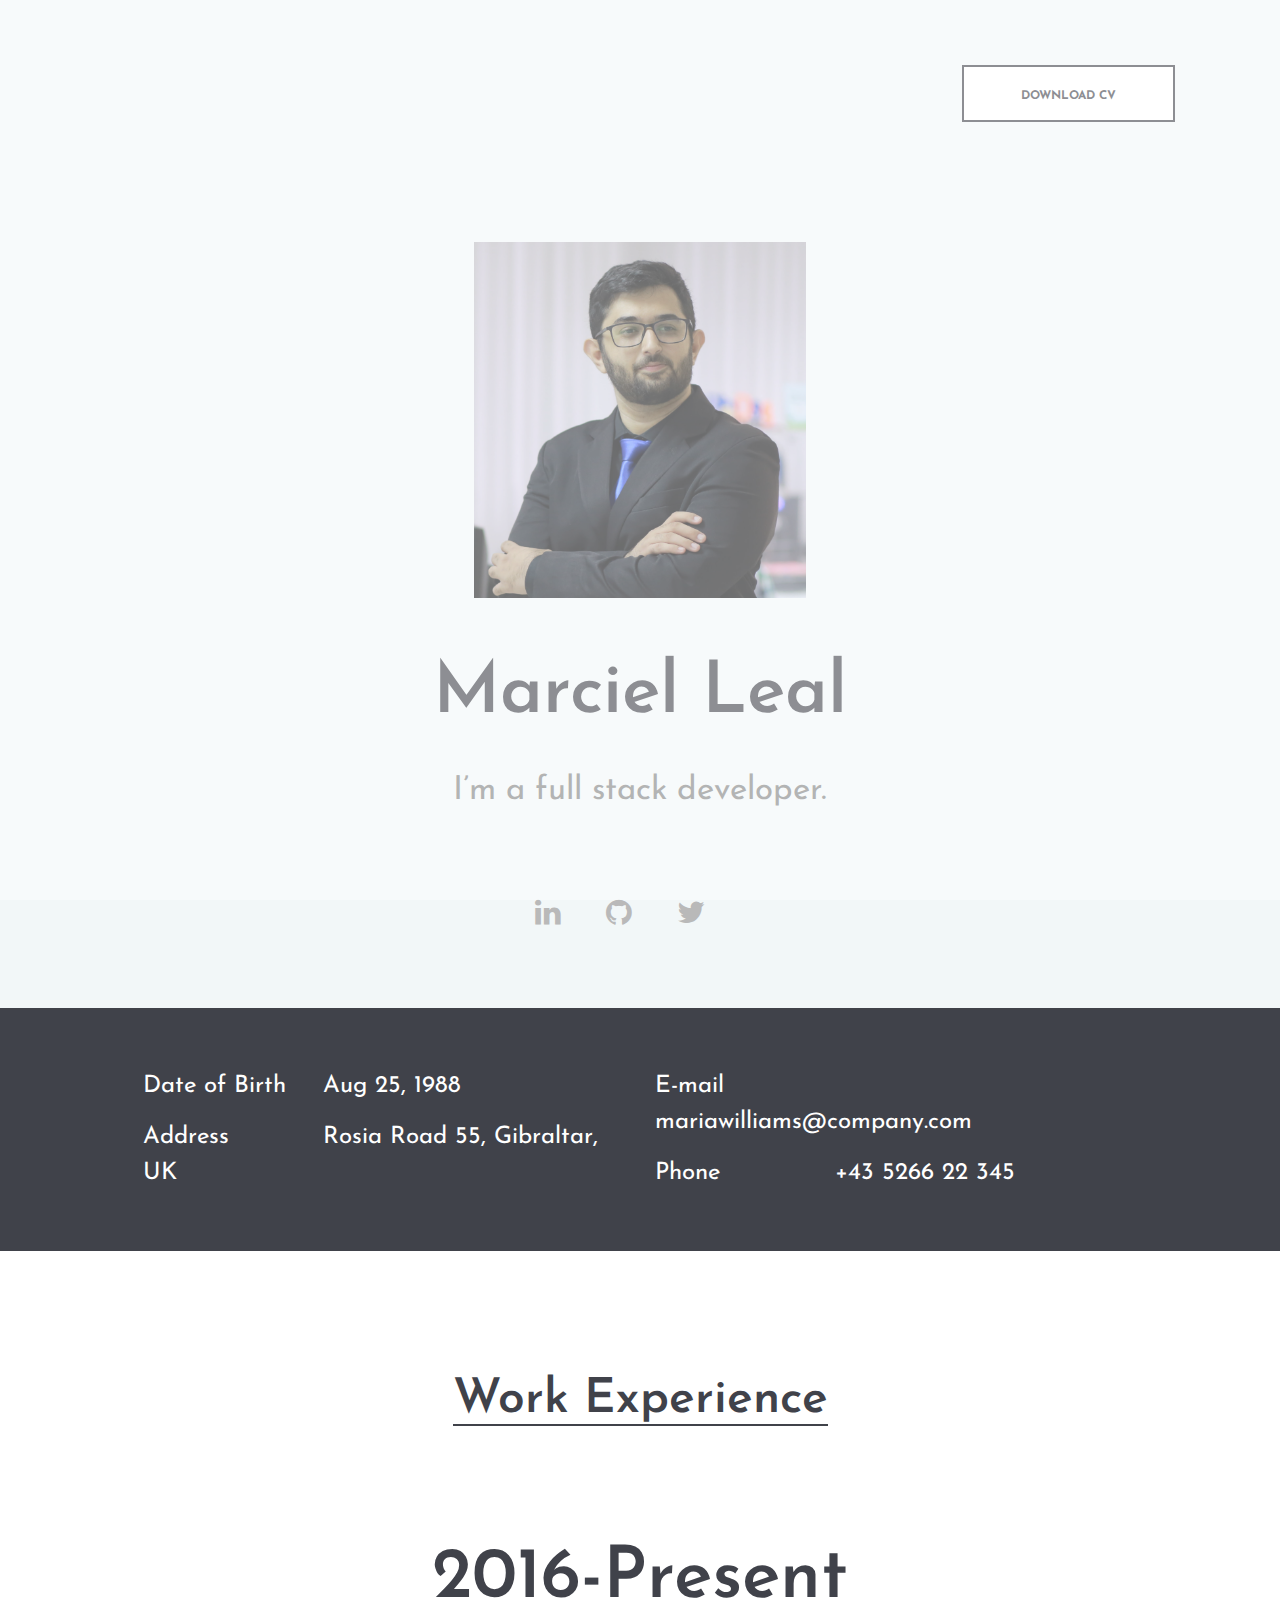
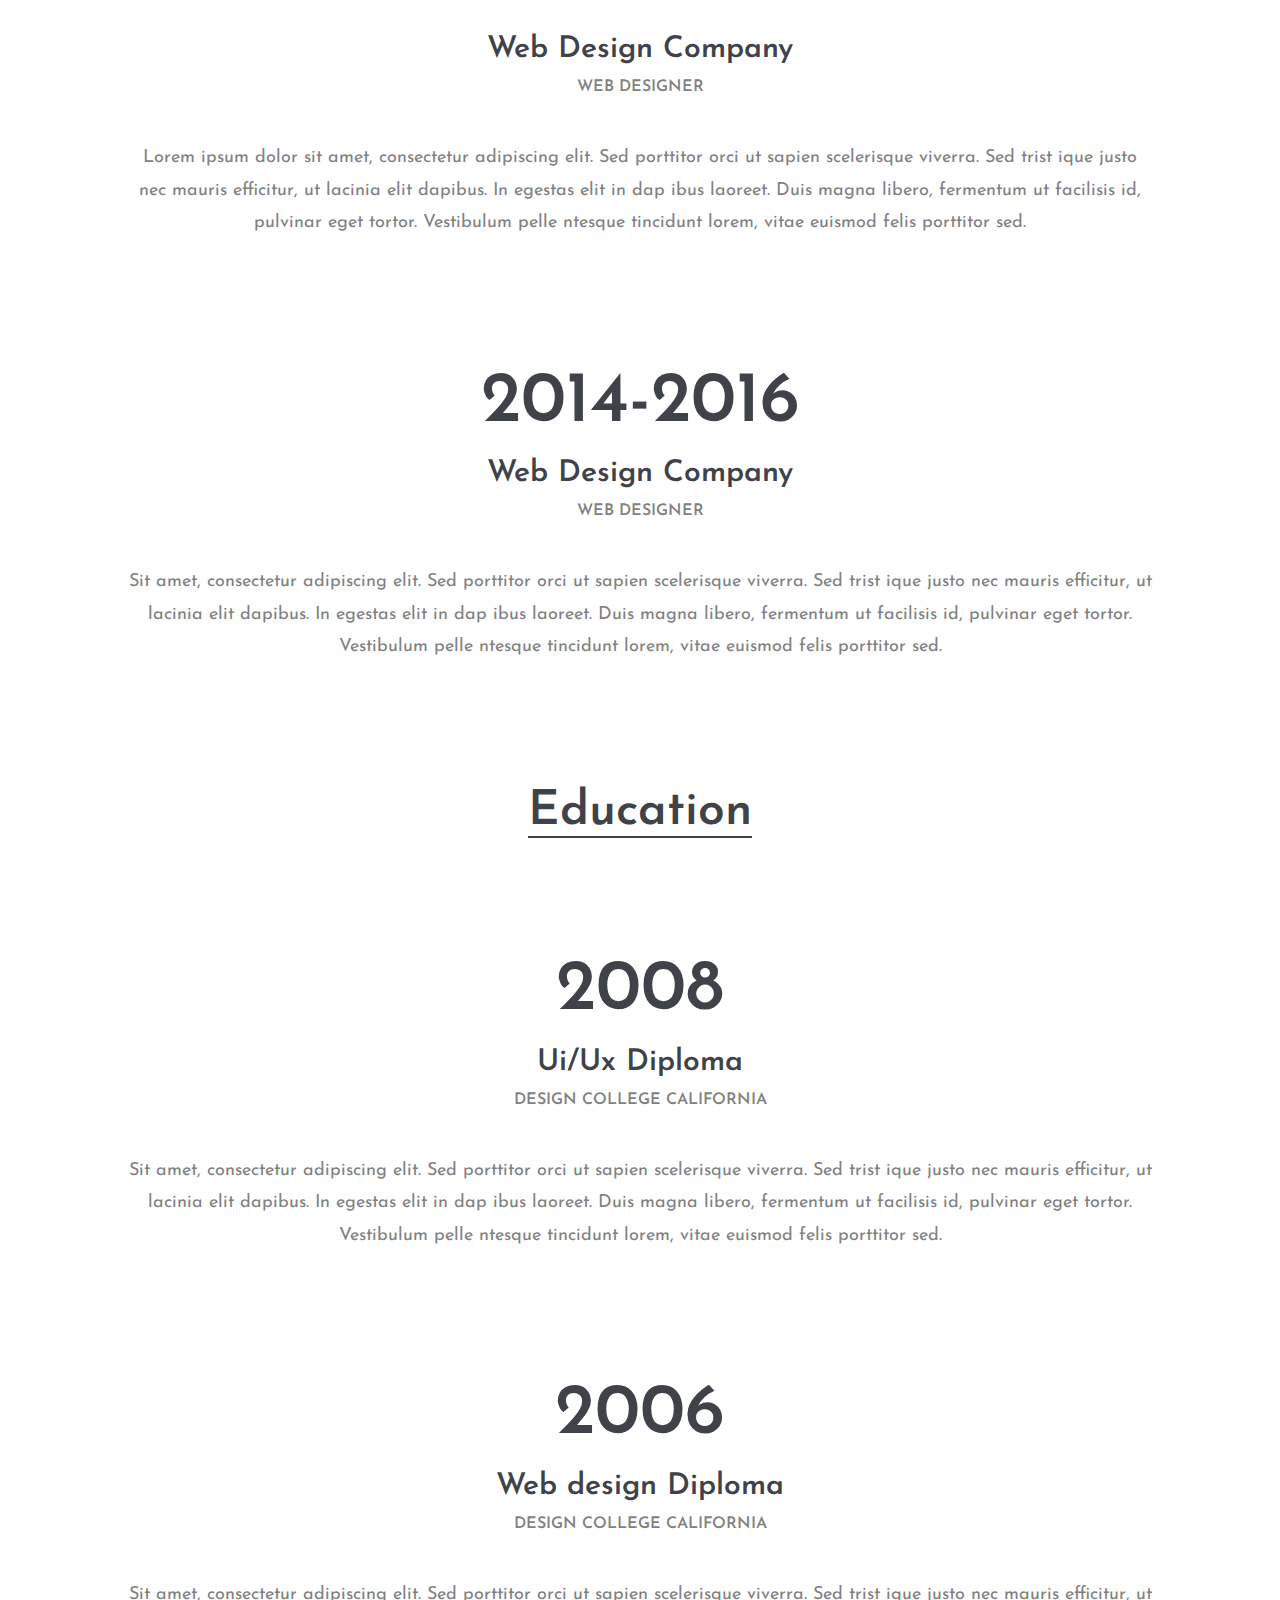
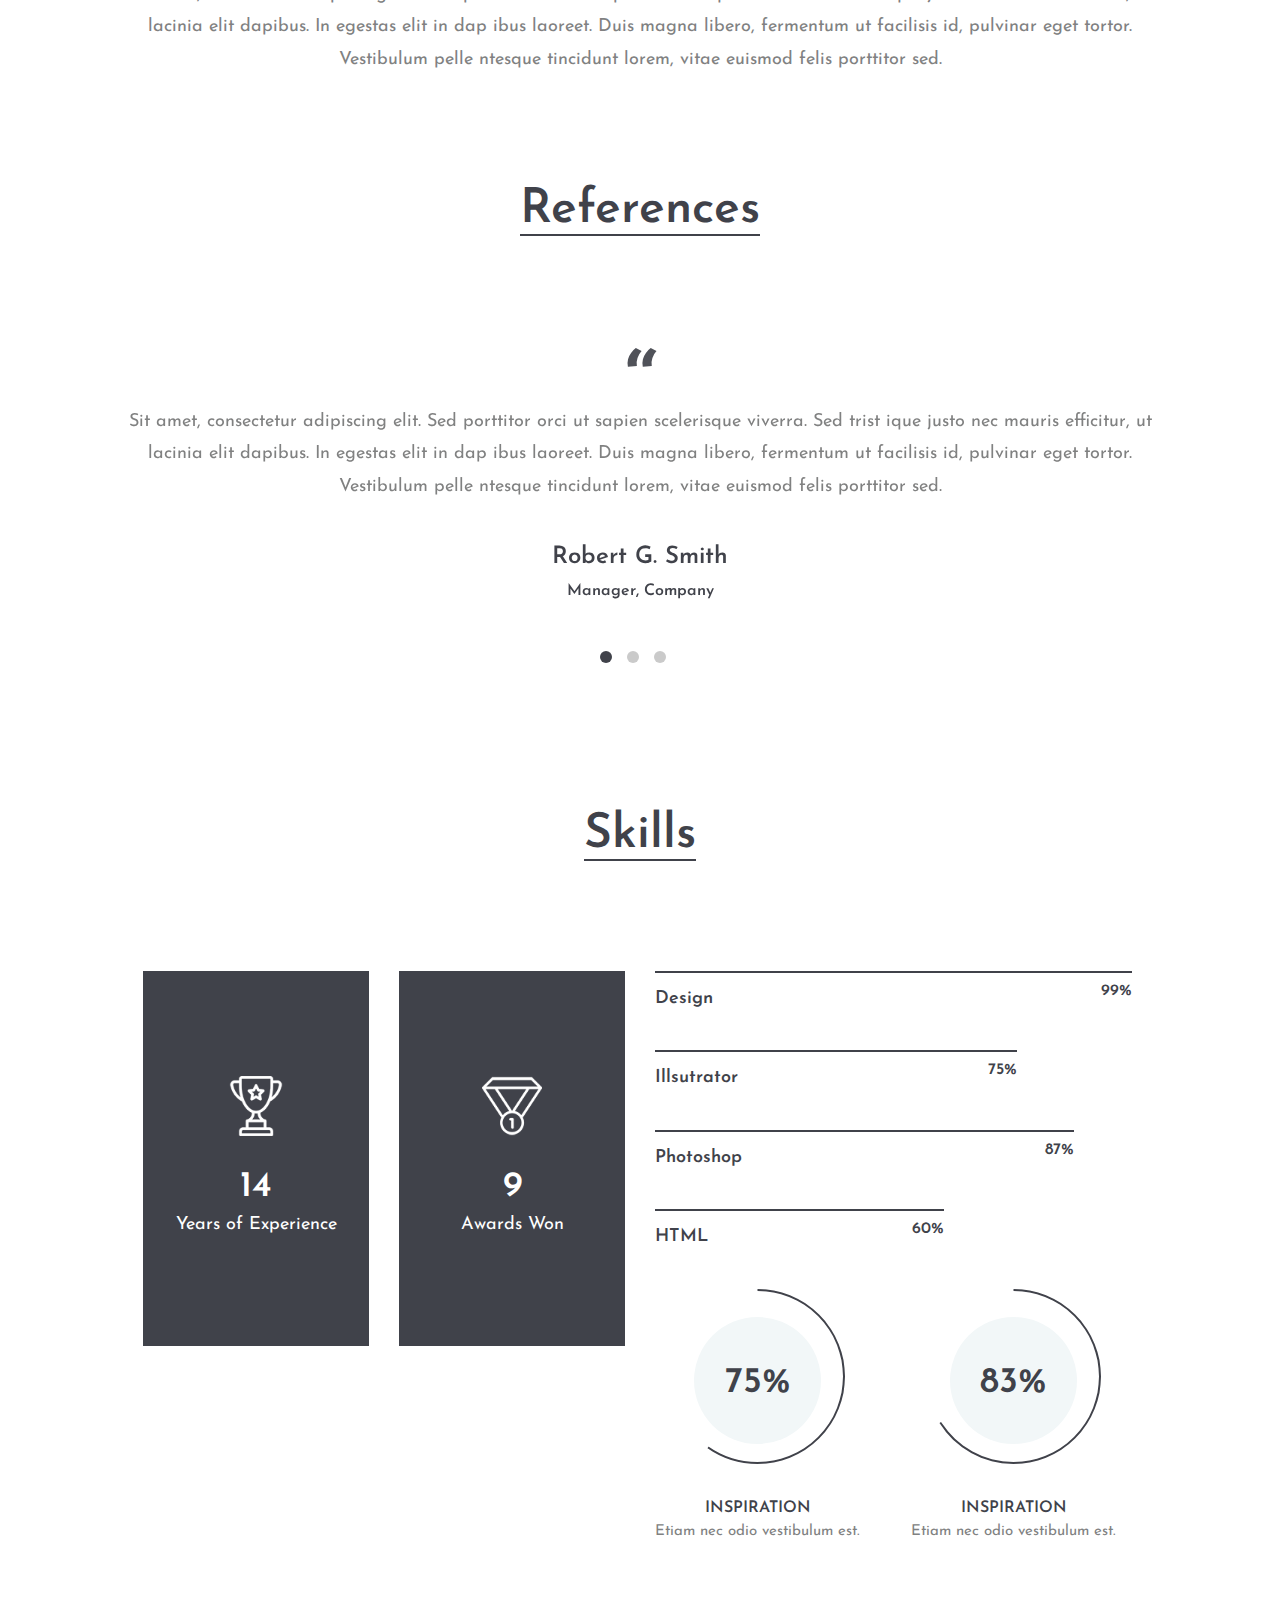
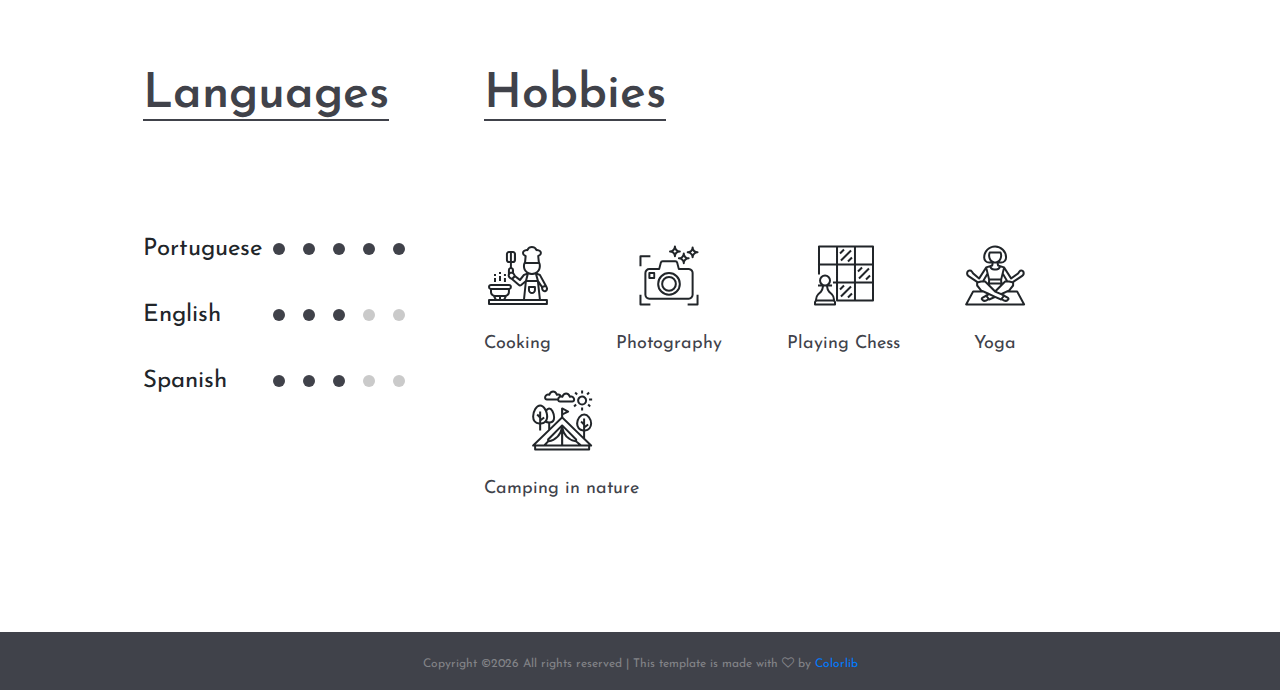
==== index.html @ 8a08e3ee "Rename home5.html to index.html" ====
<!DOCTYPE html>
<html lang="en">
<head>
	<title>CV Resume</title>
	<meta charset="UTF-8">
	<meta name="description" content="Marciel Manoel Leal- CV Resume">
	<meta name="keywords" content="resume, developer, scientist">
	<meta name="viewport" content="width=device-width, initial-scale=1.0">
	<!-- Favicon -->   
	<link href="img/favicon.ico" rel="shortcut icon"/>

	<!-- Google Fonts -->
	<link href="https://fonts.googleapis.com/css?family=Josefin+Sans:400,400i,600,600i,700" rel="stylesheet">

	<!-- Stylesheets -->
	<link rel="stylesheet" href="css/bootstrap.min.css"/>
	<link rel="stylesheet" href="css/font-awesome.min.css"/>
	<link rel="stylesheet" href="css/flaticon.css"/>
	<link rel="stylesheet" href="css/owl.carousel.css"/>
	<link rel="stylesheet" href="css/magnific-popup.css"/>
	<link rel="stylesheet" href="css/style.css"/>


	<!--[if lt IE 9]>
	  <script src="https://oss.maxcdn.com/html5shiv/3.7.2/html5shiv.min.js"></script>
	  <script src="https://oss.maxcdn.com/respond/1.4.2/respond.min.js"></script>
	<![endif]-->

</head>
<body>
	<!-- Page Preloder -->
	<div id="preloder">
		<div class="loader"></div>
	</div>
	
	<div class="home-five-style">
		<!-- Header section start -->
		<header class="header-section">
			<div class="container-fluid">
				<div class="row">
					<div class="col-md-5">
						<div class="site-logo">
							<!-- <h2><a href="#">Civic</a></h2>
							<p>Enhance your online presence</p> -->
						</div>
					</div>
					<div class="col-md-7 text-md-right header-buttons">
						<a href="#" class="site-btn">Download CV</a>
						<!-- <a href="#" class="site-btn">Discover me</a> -->
					</div>
				</div>
			</div>
		</header>
		<!-- Header section end -->

		<!-- Hero section start -->
		<section class="hero-section">
			<div class="container-fluid text-center">
				<img src="img/photo.jpg" alt="" height="356" width="332">
				<div class="hero-text">
					<h2>Marciel Leal</h2>
					<p>I’m a full stack developer.</p>
				</div>
				<div class="social-links">
					<a href=""><i class="fa fa-linkedin"></i></a>
					<a href=""><i class="fa fa-github"></i></a>				
					<a href=""><i class="fa fa-twitter"></i></a>
				</div>
			</div>
		</section>
		<!-- Hero section end -->

		<!-- Info section start -->
		<div class="info-section">
			<div class="container-fluid">
				<div class="row">
					<div class="col-xl-8 offset-xl-2 container-warp">
						<div class="row">
							<div class="col-md-6">
								<div class="hero-info mb-4 mb-md-0">
									<ul>
										<li><span>Date of Birth</span>Aug 25, 1988</li>
										<li><span>Address</span>Rosia Road 55, Gibraltar, UK</li>
									</ul>
								</div>
							</div>
							<div class="col-md-6">
								<div class="hero-info">
									<ul>
										<li><span>E-mail</span>mariawilliams@company.com</li>
										<li><span>Phone </span>+43 5266 22 345</li>
									</ul>
								</div>
							</div>
						</div>
					</div>
				</div>
			</div>
		</div>
		<!-- Info section end -->

		<!-- Resume section start -->
		<section class="resume-section spad">
			<div class="container-fluid">
				<div class="row">
					<div class="col-lg-10 col-xl-6 offset-lg-1 offset-xl-3 container-warp text-center p-xl-0">
						<div class="section-title">
							<h2>Work Experience</h2>
						</div>
						<ul class="resume-list">
							<li>
								<h2>2016-Present</h2>
								<h3>Web Design Company</h3>
								<h4>Web Designer</h4>
								<p>Lorem ipsum dolor sit amet, consectetur adipiscing elit. Sed porttitor orci ut sapien scelerisque viverra. Sed trist ique justo nec mauris efficitur, ut lacinia elit dapibus. In egestas elit in dap ibus laoreet. Duis magna libero, fermentum ut facilisis id, pulvinar eget tortor. Vestibulum pelle ntesque tincidunt lorem, vitae euismod felis porttitor sed. </p>
							</li>
							<li>
								<h2>2014-2016</h2>
								<h3>Web Design Company</h3>
								<h4>Web Designer</h4>
								<p>Sit amet, consectetur adipiscing elit. Sed porttitor orci ut sapien scelerisque viverra. Sed trist ique justo nec mauris efficitur, ut lacinia elit dapibus. In egestas elit in dap ibus laoreet. Duis magna libero, fermentum ut facilisis id, pulvinar eget tortor. Vestibulum pelle ntesque tincidunt lorem, vitae euismod felis porttitor sed. </p>
							</li>
						</ul>
						<div class="spad">
							<div class="section-title">
								<h2>Education</h2>
							</div>
							<ul class="resume-list">
								<li>
									<h2>2008</h2>
									<h3>Ui/Ux Diploma</h3>
									<h4>Design College California</h4>
									<p>Sit amet, consectetur adipiscing elit. Sed porttitor orci ut sapien scelerisque viverra. Sed trist ique justo nec mauris efficitur, ut lacinia elit dapibus. In egestas elit in dap ibus laoreet. Duis magna libero, fermentum ut facilisis id, pulvinar eget tortor. Vestibulum pelle ntesque tincidunt lorem, vitae euismod felis porttitor sed. </p>
								</li>
								<li>
									<h2>2006</h2>
									<h3>Web design Diploma</h3>
									<h4>Design College California</h4>
									<p>Sit amet, consectetur adipiscing elit. Sed porttitor orci ut sapien scelerisque viverra. Sed trist ique justo nec mauris efficitur, ut lacinia elit dapibus. In egestas elit in dap ibus laoreet. Duis magna libero, fermentum ut facilisis id, pulvinar eget tortor. Vestibulum pelle ntesque tincidunt lorem, vitae euismod felis porttitor sed. </p>
								</li>
							</ul>
						</div>
						<div class="section-title">
							<h2>References</h2>
						</div>
						<!-- review slider -->
						<div class="review-slider owl-carousel">
							<div class="single-review">
								<div class="qut">“</div>
								<p>Sit amet, consectetur adipiscing elit. Sed porttitor orci ut sapien scelerisque viverra. Sed trist ique justo nec mauris efficitur, ut lacinia elit dapibus. In egestas elit in dap ibus laoreet. Duis magna libero, fermentum ut facilisis id, pulvinar eget tortor. Vestibulum pelle ntesque tincidunt lorem, vitae euismod felis porttitor sed. </p>
								<h3>Robert G. Smith</h3>
								<h4>Manager, Company</h4>
							</div>
							<div class="single-review">
								<div class="qut">“</div>
								<p>Sit amet, consectetur adipiscing elit. Sed porttitor orci ut sapien scelerisque viverra. Sed trist ique justo nec mauris efficitur, ut lacinia elit dapibus. In egestas elit in dap ibus laoreet. Duis magna libero, fermentum ut facilisis id, pulvinar eget tortor. Vestibulum pelle ntesque tincidunt lorem, vitae euismod felis porttitor sed. </p>
								<h3>Robert G. Smith</h3>
								<h4>Manager, Company</h4>
							</div>
							<div class="single-review">
								<div class="qut">“</div>
								<p>Sit amet, consectetur adipiscing elit. Sed porttitor orci ut sapien scelerisque viverra. Sed trist ique justo nec mauris efficitur, ut lacinia elit dapibus. In egestas elit in dap ibus laoreet. Duis magna libero, fermentum ut facilisis id, pulvinar eget tortor. Vestibulum pelle ntesque tincidunt lorem, vitae euismod felis porttitor sed. </p>
								<h3>Robert G. Smith</h3>
								<h4>Manager, Company</h4>
							</div>
						</div>
					</div>
					<div class="col-lg-10 col-xl-8 offset-lg-1 offset-xl-2 container-warp">
						<!-- skill section start -->
						<section class="skill-section spad">
							<div class="section-title text-center">
								<h2>Skills</h2>
							</div>
							<div class="row">
								<div class="col-lg-6">
									<div class="row">
										<div class="col-md-6">
											<div class="fact-box">
												<div class="fact-content">
													<img src="img/icon/1-w.png" alt="">
													<h2>14</h2>
													<p>Years of Experience</p>
												</div>
											</div>
										</div>
										<div class="col-md-6">
											<div class="fact-box">
												<div class="fact-content">
													<img src="img/icon/2-w.png" alt="">
													<h2>9</h2>
													<p>Awards Won</p>
												</div>
											</div>
										</div>
									</div>
								</div>
								<div class="col-lg-6">
									<div class="skills pt-5 pt-lg-0">
										<div class="single-progress-item">
											<div class="progress-bar-style" data-progress="99"></div>
											<p>Design</p>
										</div>
										<div class="single-progress-item">
											<div class="progress-bar-style" data-progress="75"></div>
											<p>Illsutrator</p>
										</div>
										<div class="single-progress-item">
											<div class="progress-bar-style" data-progress="87"></div>
											<p>Photoshop</p>
										</div>
										<div class="single-progress-item">
											<div class="progress-bar-style" data-progress="60"></div>
											<p>HTML</p>
										</div>
									</div>
									<div class="row">
										<div class="col-md-6">
											<div class="circle-progress">
												<div id="progress1" class="prog-circle"></div>
												<div class="progress-info">
													<h2>75%</h2>
												</div>
												<div class="prog-title">
													<h3>Inspiration</h3>
													<p>Etiam nec odio vestibulum est.</p>
												</div>			
											</div>
										</div>
										<div class="col-md-6">
											<div class="circle-progress">
												<div id="progress2" class="prog-circle"></div>
												<div class="progress-info">
													<h2>83%</h2>
												</div>
												<div class="prog-title">
													<h3>Inspiration</h3>
													<p>Etiam nec odio vestibulum est.</p>
												</div>			
											</div>
										</div>
									</div>
								</div>
							</div>
						</section>
						<!-- skill section end -->
						<div class="footer-top-section">
							<div class="row">
								<div class="col-xl-4">
									<div class="section-title">
										<h2>Languages</h2>
									</div>
									<ul class="language-progress">
										<li>Portuguese <div class="lan-prog" data-lanprogesss="5"></div></li>
										<li>English <div class="lan-prog" data-lanprogesss="3"></div></li>
										<li>Spanish <div class="lan-prog" data-lanprogesss="3"></div></li>
									</ul>
								</div>
								<div class="col-xl-8 pt-5 pt-lg-0">
									<div class="section-title">
										<h2>Hobbies</h2>
									</div>
									<div class="icon-box-area">
										<div class="icon-box">
											<i class="flaticon-032-cooking"></i>
											<p>Cooking</p>
										</div>
										<div class="icon-box">
											<i class="flaticon-015-photo-camera"></i>
											<p>Photography</p>
										</div>
										<div class="icon-box">
											<i class="flaticon-013-chess-1"></i>
											<p>Playing Chess</p>
										</div>
										<div class="icon-box">
											<i class="flaticon-001-yoga"></i>
											<p>Yoga</p>
										</div>
										<div class="icon-box">
											<i class="flaticon-035-tent"></i>
											<p>Camping in nature</p>
										</div>
									</div>
								</div>
							</div>
						</div>
					</div>
				</div>
			</div>
		</section>
	</div>

	<!-- Footer section start -->
	<footer class="footer-section">
		<div class="container text-center">
			<div class="copyright"><!-- Link back to Colorlib can't be removed. Template is licensed under CC BY 3.0. -->
Copyright &copy;<script>document.write(new Date().getFullYear());</script> All rights reserved | This template is made with <i class="fa fa-heart-o" aria-hidden="true"></i> by <a href="https://colorlib.com" target="_blank">Colorlib</a>
<!-- Link back to Colorlib can't be removed. Template is licensed under CC BY 3.0. -->
</div>
		</div>
	</footer>
	<!-- Footer section end -->

		

	<!--====== Javascripts & Jquery ======-->
	<script src="js/jquery-2.1.4.min.js"></script>
	<script src="js/bootstrap.min.js"></script>
	<script src="js/owl.carousel.min.js"></script>
	<script src="js/magnific-popup.min.js"></script>
	<script src="js/circle-progress.min.js"></script>
	<script src="js/main.js"></script>
</body>
</html>
---- css/flaticon.css ----
/*
  	Flaticon icon font: Flaticon
  	Creation date: 11/12/2017 08:10
  	*/

@font-face {
  font-family: "Flaticon";
  src: url("../icon-fonts/Flaticon.eot");
  src: url("../icon-fonts/Flaticon.eot?#iefix") format("embedded-opentype"),
       url("../icon-fonts/Flaticon.woff") format("woff"),
       url(".../icon-fonts/Flaticon.ttf") format("truetype"),
       url("../icon-fonts/Flaticon.svg#Flaticon") format("svg");
  font-weight: normal;
  font-style: normal;
}

@media screen and (-webkit-min-device-pixel-ratio:0) {
  @font-face {
    font-family: "Flaticon";
    src: url("../icon-fonts/Flaticon.svg#Flaticon") format("svg");
  }
}

[class^="flaticon-"]:before, [class*=" flaticon-"]:before,
[class^="flaticon-"]:after, [class*=" flaticon-"]:after {   
  font-family: Flaticon;
  font-style: normal;
}

.flaticon-001-yoga:before { content: "\f100"; }
.flaticon-002-writing:before { content: "\f101"; }
.flaticon-003-weightlifting:before { content: "\f102"; }
.flaticon-004-cinema:before { content: "\f103"; }
.flaticon-005-game-console:before { content: "\f104"; }
.flaticon-006-swimming:before { content: "\f105"; }
.flaticon-007-sports:before { content: "\f106"; }
.flaticon-008-karaoke:before { content: "\f107"; }
.flaticon-009-sewing-2:before { content: "\f108"; }
.flaticon-010-snorkel:before { content: "\f109"; }
.flaticon-011-reading:before { content: "\f10a"; }
.flaticon-012-quilt:before { content: "\f10b"; }
.flaticon-013-chess-1:before { content: "\f10c"; }
.flaticon-014-poker:before { content: "\f10d"; }
.flaticon-015-photo-camera:before { content: "\f10e"; }
.flaticon-016-canvas:before { content: "\f10f"; }
.flaticon-017-model:before { content: "\f110"; }
.flaticon-018-music-player:before { content: "\f111"; }
.flaticon-019-knitting:before { content: "\f112"; }
.flaticon-020-kite:before { content: "\f113"; }
.flaticon-021-necklace:before { content: "\f114"; }
.flaticon-022-hiking:before { content: "\f115"; }
.flaticon-023-toast:before { content: "\f116"; }
.flaticon-024-gardening:before { content: "\f117"; }
.flaticon-025-fishing:before { content: "\f118"; }
.flaticon-026-sewing-1:before { content: "\f119"; }
.flaticon-027-drum-set:before { content: "\f11a"; }
.flaticon-028-sewing:before { content: "\f11b"; }
.flaticon-029-dancing:before { content: "\f11c"; }
.flaticon-030-crossword:before { content: "\f11d"; }
.flaticon-031-crochet:before { content: "\f11e"; }
.flaticon-032-cooking:before { content: "\f11f"; }
.flaticon-033-coin:before { content: "\f120"; }
.flaticon-034-pottery:before { content: "\f121"; }
.flaticon-035-tent:before { content: "\f122"; }
.flaticon-036-chess:before { content: "\f123"; }
---- css/style.css ----
/* =================================
------------------------------------
  Civic - CV Resume
  Version: 1.0
 ------------------------------------ 
 ====================================*/

/*----------------------------------------*/
/* Template default CSS
/*----------------------------------------*/
html,
body {
	height: 100%;
	font-family: 'Josefin Sans', sans-serif;
}

h1,
h2,
h3,
h4,
h5,
h6 {
	color: #40424a;
	margin: 0;
	font-weight: 600;
	font-family: 'Josefin Sans', sans-serif;
}

h2 {
	font-size: 48px;
}

h3 {
	font-size: 30px;
}

p {
	font-size: 18px;
	color: #808181;
	line-height: 1.8;
}

img {
	max-width: 100%;
}

input:focus,
select:focus,
button:focus,
textarea:focus {
	outline: none;
}

a:hover,
a:focus {
	text-decoration: none;
	outline: none;
}

ul,
ol {
	padding: 0;
	margin: 0;
}

/*---------------------
	Helper CSS
-----------------------*/
.spad {
	padding-top: 125px;
	padding-bottom: 110px;
}

.section-title h2 {
	display: inline-block;
	position: relative;
	margin-bottom: 110px;
	padding-bottom: 2px;
	line-height: normal;
}

.section-title h2:after {
	position: absolute;
	content: '';
	width: 100%;
	height: 2px;
	left: 0;
	bottom: 0;
	background: #40424a;
}

.set-bg {
	background-repeat: no-repeat;
	background-size: cover;
}

/*------------------------
  Common Elements
--------------------------*/

/* Preloder */
#preloder {
	position: fixed;
	width: 100%;
	height: 100%;
	top: 0;
	left: 0;
	z-index: 999999;
	background: #fff;
}

.loader {
	width: 30px;
	height: 30px;
	border: 3px solid #000;
	position: absolute;
	top: 50%;
	left: 50%;
	margin-top: -13px;
	margin-left: -13px;
	border-radius: 60px;
	border-left-color: transparent;
	animation: loader 0.8s linear infinite;
	-webkit-animation: loader 0.8s linear infinite;
}

@keyframes loader {
	0% {
		-webkit-transform: rotate(0deg);
		        transform: rotate(0deg);
	}
	50% {
		-webkit-transform: rotate(180deg);
		        transform: rotate(180deg);
	}
	100% {
		-webkit-transform: rotate(360deg);
		        transform: rotate(360deg);
	}
}

@-webkit-keyframes loader {
	0% {
		-webkit-transform: rotate(0deg);
	}
	50% {
		-webkit-transform: rotate(180deg);
	}
	100% {
		-webkit-transform: rotate(360deg);
	}
}

/* Site Buttons */
.site-btn {
	display: inline-block;
	text-transform: uppercase;
	font-size: 12px;
	min-width: 213px;
	min-height: 20px;
	text-align: center;
	padding: 20px 10px 15px;
	position: relative;
	background-color: #fff;
	margin-right: 10px;
	border: 2px solid #40424a;
	color: #40424a;
	font-weight: 700;
}

.site-btn:hover {
	color: #40424a;
}

.circle-progress {
	text-align: center;
	padding-top: 30px;
	display: inline-block;
}

.circle-progress .prog-circle {
	margin-bottom: -155px;
}

.circle-progress canvas {
	-webkit-transform: rotate(90deg);
	-ms-transform: rotate(90deg);
	transform: rotate(90deg);
}

.circle-progress .progress-info {
	background: #f2f7f8;
	width: 127px;
	height: 127px;
	border-radius: 150px;
	margin: 0 auto;
	padding-top: 45px;
}

.circle-progress .progress-info h2 {
	font-size: 36px;
	color: #40424a !important;
}

.circle-progress .prog-title {
	text-align: center;
	margin-top: 55px;
}

.circle-progress .prog-title h3 {
	font-size: 16px;
	text-transform: uppercase;
}

.circle-progress .prog-title p {
	font-size: 15px;
	color: #808181 !important;
}

/* Image Popup */
.img-popup-warp .mfp-content,
.img-popup-warp.mfp-ready.mfp-removing .mfp-content {
	opacity: 0;
	-webkit-transform: scale(0.8);
	-ms-transform: scale(0.8);
	transform: scale(0.8);
	-webkit-transition: all 0.4s;
	-o-transition: all 0.4s;
	transition: all 0.4s;
}

.img-popup-warp.mfp-ready .mfp-content {
	opacity: 1;
	-webkit-transform: scale(1);
	-ms-transform: scale(1);
	transform: scale(1);
}

/* Fact box */
.fact-box {
	height: 375px;
	display: table;
	width: 100%;
	background: #40424a;
}

.fact-box.trans {
	background-color: transparent;
}

.fact-box .fact-content {
	display: table-cell;
	vertical-align: middle;
	text-align: center;
}

.fact-box .fact-content img {
	width: 60px;
	margin-bottom: 30px;
}

.fact-box .fact-content h2 {
	font-size: 36px;
	color: #fff;
}

.fact-box .fact-content p {
	color: #fff;
	margin-bottom: 0;
}

/* Porgess bar */
.single-progress-item {
	margin-bottom: 35px;
	position: relative;
}

.single-progress-item p {
	color: #40424a;
	margin-bottom: 0;
	font-weight: 600;
}

.progress-bar-style {
	display: block;
	height: 2px;
	position: relative;
	width: 100%;
	margin-bottom: 10px;
}

.bar-inner {
	position: absolute;
	height: 100%;
	left: 0;
	top: 0;
	background: #40424a;
}

.bar-inner span {
	position: absolute;
	right: 0;
	bottom: -30px;
	color: #40424a;
	font-weight: 600;
}

/* Progress dots */
.language-progress {
	max-width: 280px;
	list-style: none;
}

.language-progress li {
	font-size: 24px;
	position: relative;
	padding-right: 150px;
	margin-bottom: 30px;
}

.language-progress .lan-prog {
	position: absolute;
	right: 0;
	top: 0;
}

.language-progress .lan-prog span {
	width: 12px;
	height: 12px;
	display: inline-block;
	margin-right: 18px;
	border-radius: 12px;
	background: #40424a;
}

.language-progress .lan-prog span.fade-ele {
	background: #cacaca;
}

/* Icon Box */
.icon-box {
	text-align: center;
	display: inline-block;
	margin-right: 60px;
}

.icon-box:last-child {
	margin-right: 0;
}

.icon-box i {
	font-size: 60px;
}

.icon-box p {
	color: #40424a;
}

.social-links a {
	-webkit-transition: all 0.3s;
	-o-transition: all 0.3s;
	transition: all 0.3s;
}

/*---------------------
	Header section
-----------------------*/
.header-section {
	padding: 50px 40px;
	background: #f2f7f8;
}

.site-logo h2 {
	font-size: 36px;
}

.site-logo h2 a {
	color: #40424a;
}

.site-logo p {
	font-size: 14px;
	line-height: normal;
}

.header-buttons a {
	margin-top: 15px;
}

/*---------------------
	Hero section
-----------------------*/
.hero-section {
	background: #f2f7f8;
}

.hero-text {
	margin-bottom: 80px;
}

.hero-text h2 {
	font-size: 170px;
	line-height: normal;
	margin-bottom: 20px;
}

.hero-text p {
	font-size: 33px;
	line-height: 1.3;
}

.hero-image {
	padding-top: 70px;
}

.hero-info h2 {
	margin-bottom: 30px;
}

.hero-info ul {
	list-style: none;
}

.hero-info ul li {
	font-size: 24px;
	color: #808181;
	margin-bottom: 15px;
}

.hero-info ul li span {
	color: #40424a;
	display: inline-block;
	min-width: 220px;
}

.hero-info ul li:last-child {
	margin-bottom: 0;
}

/*---------------------
	Social section
-----------------------*/
.social-section {
	background: #f9f9f9;
	padding: 80px 0;
}

.social-section .social-links {
	display: inline-block;
	background: #f9f9f9;
	position: relative;
	z-index: 5;
}

.social-section .social-links a {
	color: #484848;
	font-size: 36px;
	margin-right: 40px;
}

.social-section .social-link-warp {
	position: relative;
}

.social-section .social-link-warp h2 {
	display: inline-block;
	float: right;
	font-weight: 400;
	padding-left: 30px;
	background: #f9f9f9;
	position: relative;
	z-index: 5;
}

.social-section .social-link-warp:after {
	position: absolute;
	content: '';
	width: 50%;
	height: 2px;
	left: 23%;
	top: 50%;
	margin-top: 1px;
	background: #cbcbcb;
}

/*---------------------
	Resume section
----------------------*/
.resume-section.with-bg {
	background-image: url(../img/resume-bg.jpg);
	background-repeat: no-repeat;
	background-size: cover;
}

.resume-list {
	list-style: none;
	margin-left: 60px;
	padding-left: 110px;
	border-left: 2px solid #40424a;
}

.resume-list li {
	margin-bottom: 120px;
	position: relative;
}

.resume-list li:last-child {
	margin-bottom: 0;
}

.resume-list li:after {
	position: absolute;
	content: '';
	width: 15px;
	height: 15px;
	border: 2px solid #40424a;
	border-radius: 50px;
	background: #cacaca;
	top: 30px;
	left: -118px;
}

.resume-list h2 {
	font-size: 72px;
	margin-bottom: 10px;
}

.resume-list h4 {
	font-size: 16px;
	text-transform: uppercase;
	color: #808181;
	margin-top: 10px;
	margin-bottom: 45px;
}

.resume-list p {
	margin-bottom: 0;
}

/*---------------------
	Review section
-----------------------*/
.review-slider {
	padding-left: 150px;
}

.review-slider .owl-dots {
	position: absolute;
	left: 50px;
	top: 70px;
}

.review-slider .owl-dots .owl-dot {
	width: 12px;
	height: 12px;
	border: 2px solid #40424a;
	border-radius: 50px;
	background: #cacaca;
	margin-bottom: 15px;
}

.review-slider .owl-dots .owl-dot.active {
	background: #40424a;
}

.single-review .qut {
	font-size: 120px;
	line-height: 0;
	color: #505259;
	margin-top: 60px;
}

.single-review p {
	margin-bottom: 40px;
}

.single-review h3 {
	font-size: 24px;
	margin-bottom: 10px;
}

.single-review h4 {
	font-size: 16px;
}

/*---------------------
	Portfolio section
----------------------*/
.portfolio-warp {
	padding: 0 60px;
}

.portfolio-item h2 {
	font-size: 24px;
	margin-bottom: 5px;
}

.portfolio-item p {
	font-size: 14px;
	margin-bottom: 0;
}

.portfolio-item .port-pic {
	margin-bottom: 30px;
	display: block;
	height: 480px;
	background: #333;
	background-position: center center;
	background-size: cover;
	overflow: hidden;
	position: relative;
}

.portfolio-item .port-pic:after {
	position: absolute;
	content: '';
	left: 0;
	bottom: 0;
	width: 100%;
	height: 0;
	background: #000;
	opacity: 0;
	z-index: 2;
	-webkit-transition: all 0.4s cubic-bezier(0.55, 0.09, 0.68, 0.53) 0s;
	-o-transition: all 0.4s cubic-bezier(0.55, 0.09, 0.68, 0.53) 0s;
	transition: all 0.4s cubic-bezier(0.55, 0.09, 0.68, 0.53) 0s;
}

.portfolio-item:hover .port-pic:after {
	opacity: 0.8;
	height: 100%;
	top: 0;
}

/*---------------------
	Contact section
-----------------------*/
.contact-form {
	display: block;
	width: 100%;
}

.contact-form input {
	background-color: transparent;
	padding-left: 25px;
	height: 60px;
	width: 100%;
	border: none;
	border-bottom: 2px solid #cacaca;
	margin-bottom: 30px;
	font-size: 13px;
}

.contact-form textarea {
	padding-left: 25px;
	height: 200px;
	width: 100%;
	border: none;
	border-bottom: 2px solid #cacaca;
	margin-bottom: 30px;
	font-size: 13px;
	background-color: transparent;
}

.contact-form ::-webkit-input-placeholder {
	font-style: italic;
}

.contact-form :-ms-input-placeholder {
	font-style: italic;
}

.contact-form ::-ms-input-placeholder {
	font-style: italic;
}

.contact-form ::placeholder {
	font-style: italic;
}

/*---------------------
	Footer section
-----------------------*/
.footer-section {
	background: #40424a;
	padding: 20px 0;
}

.copyright {
	padding-top: 5px;
	font-size: 12px;
	color: #838488;
	line-height: normal;
}

/*---------------------
	Home 2 Style
-----------------------*/
.home-two-style {
	background-image: url(../img/home-2-bg.png);
	background-repeat: no-repeat;
	background-size: cover;
	background-position: top center;
	background-color: #009fff;
}

.home-two-style .header-section,
.home-two-style .hero-section,
.home-two-style .social-section,
.home-two-style .review-slider .owl-dots .owl-dot,
.home-two-style .site-btn,
.home-two-style .fact-box,
.home-two-style .social-links,
.home-two-style .social-section .social-link-warp h2 {
	background-color: transparent;
}

.home-two-style h1,
.home-two-style h2,
.home-two-style h3,
.home-two-style h4,
.home-two-style h5,
.home-two-style h6,
.home-two-style p,
.home-two-style .site-logo h2 a,
.home-two-style .site-logo p,
.home-two-style .hero-info ul li,
.home-two-style .hero-info ul li span,
.home-two-style .single-review .qut,
.home-two-style .site-btn,
.home-two-style .social-section .social-links a,
.home-two-style .contact-form input,
.home-two-style .contact-form textarea,
.home-two-style .circle-progress .prog-title p,
.home-two-style .circle-progress .prog-title h3,
.home-two-style .circle-progress .progress-info h2 {
	color: #fff !important;
}

.home-two-style .section-title h2:after,
.home-two-style .review-slider .owl-dots .owl-dot.active {
	background: #fff;
}

.home-two-style .resume-list,
.home-two-style .resume-list li:after,
.home-two-style .review-slider .owl-dots .owl-dot,
.home-two-style .site-btn,
.home-two-style .contact-form input,
.home-two-style .contact-form textarea {
	border-color: #fff;
}

.home-two-style .hero-image {
	padding-left: 0px;
	padding-top: 200px;
}

.home-two-style .hero-image img {
	-webkit-box-shadow: 6px 20px 50px rgba(0, 0, 0, 0.5294117647);
	        box-shadow: 6px 20px 50px rgba(0, 0, 0, 0.5294117647);
}

.home-two-style .resume-list li:after {
	background: #009fff;
}

.home-two-style .circle-progress .progress-info {
	background: #50bcfd;
}

.home-two-style .fact-box {
	border: 2px solid #fff;
}

.home-two-style .fact-box.trans {
	border: none;
}

.home-two-style .footer-section {
	background: #3a4db4;
}

.home-two-style .contact-form ::-webkit-input-placeholder {
	color: #fff;
}

.home-two-style .contact-form :-ms-input-placeholder {
	color: #fff;
}

.home-two-style .contact-form ::-ms-input-placeholder {
	color: #fff;
}

.home-two-style .contact-form ::placeholder {
	color: #fff;
}

/*---------------------
	Home 3 Style
-----------------------*/
.home-three-style .main-left-area,
.home-four-style .main-left-area {
	background: #f2f7f8;
	padding-top: 200px;
	padding-right: 80px;
	padding-left: 80px;
}

.home-three-style .main-left-area .section-title h2,
.home-four-style .main-left-area .section-title h2 {
	margin-bottom: 130px;
}

.home-three-style .main-right-area,
.home-four-style .main-right-area {
	padding-top: 200px;
	padding-left: 110px;
}

.home-three-style .resume-list li,
.home-four-style .resume-list li {
	padding-left: 0;
}

.home-three-style .resume-list li:after,
.home-four-style .resume-list li:after {
	display: none;
}

.home-three-style .resume-list,
.home-four-style .resume-list {
	border-left: none;
	padding-left: 0;
	margin-left: 0;
}

.home-three-style .header-section,
.home-four-style .header-section {
	padding: 50px 80px;
	background: transparent;
	position: absolute;
	width: 100%;
	z-index: 1;
}

.home-three-style .hero-image,
.home-four-style .hero-image {
	margin-bottom: 100px;
}

.home-three-style .hero-text h2,
.home-four-style .hero-text h2 {
	font-size: 72px;
	margin-bottom: 40px;
}

.home-three-style .review-slider,
.home-four-style .review-slider {
	padding-left: 0;
}

.home-three-style .review-slider .owl-dots,
.home-four-style .review-slider .owl-dots {
	position: relative;
	left: 0;
	top: 0;
	padding-top: 50px;
}

.home-three-style .review-slider .owl-dots .owl-dot,
.home-four-style .review-slider .owl-dots .owl-dot {
	display: inline-block;
	margin-right: 15px;
	background: #cacaca;
	border: none;
}

.home-three-style .review-slider .owl-dots .owl-dot.active,
.home-four-style .review-slider .owl-dots .owl-dot.active {
	background: #40424a;
}

.home-three-style .skills,
.home-four-style .skills {
	max-width: 555px;
}

.home-three-style .fact-box.trans,
.home-four-style .fact-box.trans {
	margin-bottom: 80px;
}

.home-three-style .social-links,
.home-four-style .social-links {
	text-align: center;
	padding-bottom: 70px;
	padding-top: 120px;
}

.home-three-style .social-links a,
.home-four-style .social-links a {
	font-size: 30px;
	margin-right: 40px;
	color: #b9b9b9;
}

.home-three-style .social-links a:hover,
.home-four-style .social-links a:hover {
	color: #484848;
}

/*---------------------
	Home 4 Style
-----------------------*/
.home-four-style .site-logo h2 a,
.home-four-style .site-logo p {
	color: #fff;
}

.home-four-style .main-left-area {
	position: relative;
	/* Permalink - use to edit and share this gradient: http://colorzilla.com/gradient-editor/#481340+0,ff0f3c+100,ff0f3c+100 */
	background: #481340;
	/* Old browsers */
	/* FF3.6-15 */
	background: -webkit-linear-gradient(top, #481340 0%, #ff0f3c 100%, #ff0f3c 100%);
	/* Chrome10-25,Safari5.1-6 */
	background: -webkit-gradient(linear, left top, left bottom, from(#481340), color-stop(100%, #ff0f3c), to(#ff0f3c));
	background: -o-linear-gradient(top, #481340 0%, #ff0f3c 100%, #ff0f3c 100%);
	background: linear-gradient(to bottom, #481340 0%, #ff0f3c 100%, #ff0f3c 100%);
	/* W3C, IE10+, FF16+, Chrome26+, Opera12+, Safari7+ */
	filter: progid:DXImageTransform.Microsoft.gradient( startColorstr='#481340', endColorstr='#ff0f3c', GradientType=0);
	/* IE6-9 */
}

.home-four-style .main-left-area:after {
	position: absolute;
	content: "";
	width: 100%;
	height: 800px;
	top: 0;
	left: 0;
	background-image: url("../img/home-4-bg.png");
	background-repeat: no-repeat;
	background-size: cover;
}

.home-four-style .main-left-area h1,
.home-four-style .main-left-area h2,
.home-four-style .main-left-area h3,
.home-four-style .main-left-area h4,
.home-four-style .main-left-area h5,
.home-four-style .main-left-area h6,
.home-four-style .main-left-area p,
.home-four-style .main-left-area .hero-info ul li,
.home-four-style .main-left-area .hero-info ul li span,
.home-four-style .main-left-area .site-btn,
.home-four-style .main-left-area .social-section,
.home-four-style .main-left-area .social-links a,
.home-four-style .main-left-area .contact-form input,
.home-four-style .main-left-area .contact-form textarea,
.home-four-style .main-left-area .circle-progress .prog-title p,
.home-four-style .main-left-area .circle-progress .prog-title h3,
.home-four-style .main-left-area .circle-progress .progress-info h2,
.home-four-style .main-left-area .language-progress li {
	color: #fff !important;
}

.home-four-style .main-left-area .circle-progress .progress-info {
	background: rgba(255, 255, 255, 0.29);
}

.home-four-style .main-left-area .section-title h2:after,
.home-four-style .main-left-area .language-progress .lan-prog span {
	background: #fff;
}

.home-four-style .main-left-area .language-progress .lan-prog span.fade-ele {
	background: rgba(255, 255, 255, 0.29);
}

.home-four-style .main-left-area .fact-box {
	background-color: transparent;
	border: 2px solid #fff;
}

.home-four-style .main-left-area .fact-box.trans {
	border: none;
}

.home-four-style .main-left-area .intro-section {
	position: relative;
	z-index: 2;
}

.home-four-style .main-right-area .section-title h2:after,
.home-four-style .main-right-area .review-slider .owl-dots .owl-dot.active {
	background: #ff0f3c;
}

.home-four-style .main-right-area .resume-list h2,
.home-four-style .main-right-area .single-review .qut {
	color: #ff0f3c;
}

/*---------------------
	Home 5 Style
-----------------------*/
.home-five-style .header-section {
	padding: 50px 80px;
	background: transparent;
	position: absolute;
	width: 100%;
	z-index: 1;
}

.home-five-style .hero-section {
	padding-top: 70px;
}

.home-five-style .hero-section img {
	margin-bottom: 60px;
}

.home-five-style .hero-text h2 {
	font-size: 72px;
	margin-bottom: 40px;
}

.home-five-style .social-links {
	padding-top: 0px;
	text-align: center;
	padding-bottom: 70px;
}

.home-five-style .social-links a {
	font-size: 30px;
	margin-right: 40px;
	color: #b9b9b9;
}

.home-five-style .social-links a:hover {
	color: #484848;
}

.home-five-style .resume-list li {
	padding-left: 0;
}

.home-five-style .resume-list li:after {
	display: none;
}

.home-five-style .resume-list {
	border-left: none;
	padding-left: 0;
	margin-left: 0;
}

.home-five-style .review-slider {
	padding-left: 0;
}

.home-five-style .review-slider .owl-dots {
	position: relative;
	left: 0;
	top: 0;
	padding-top: 50px;
}

.home-five-style .review-slider .owl-dots .owl-dot {
	display: inline-block;
	margin-right: 15px;
	background: #cacaca;
	border: none;
}

.home-five-style .review-slider .owl-dots .owl-dot.active {
	background: #40424a;
}

.home-five-style .circle-progress {
	padding-top: 0;
}

/*---------------------
	Home 6 Style
-----------------------*/
.home-six-style .site-logo h2 a,
.home-six-style .site-logo p,
.home-six-style .hero-text h2,
.home-six-style .hero-text p,
.home-six-style .social-links a {
	color: #fff;
}

.home-six-style .resume-list h2,
.home-six-style .icon-box i,
.home-six-style .single-review .qut {
	color: #009fff;
}

.home-six-style .section-title h2:after,
.home-six-style .fact-box,
.home-six-style .review-slider .owl-dots .owl-dot.active,
.home-six-style .language-progress .lan-prog span {
	background: #009fff;
}

.home-six-style .language-progress .lan-prog span.fade-ele {
	background: #cacaca;
}

.home-six-style .header-section {
	padding: 50px 80px;
	background: transparent;
	position: absolute;
	width: 100%;
	z-index: 1;
}

.home-six-style .hero-section {
	background: #009fff;
	padding-top: 70px;
}

.home-six-style .hero-section img {
	margin-bottom: 60px;
}

.home-six-style .hero-text h2 {
	font-size: 72px;
	margin-bottom: 40px;
}

.home-six-style .social-links {
	padding-top: 0px;
	text-align: center;
	padding-bottom: 70px;
}

.home-six-style .social-links a {
	font-size: 30px;
	margin-right: 40px;
	color: #b9b9b9;
}

.home-six-style .social-links a:hover {
	color: #484848;
}

.home-six-style .resume-list li {
	padding-left: 0;
}

.home-six-style .resume-list li:after {
	display: none;
}

.home-six-style .resume-list {
	border-left: none;
	padding-left: 0;
	margin-left: 0;
}

.home-six-style .review-slider {
	padding-left: 0;
}

.home-six-style .review-slider .owl-dots {
	position: relative;
	left: 0;
	top: 0;
	padding-top: 50px;
}

.home-six-style .review-slider .owl-dots .owl-dot {
	display: inline-block;
	margin-right: 15px;
	background: #cacaca;
	border: none;
}

.home-six-style .circle-progress {
	padding-top: 0;
}

.info-section {
	background: #40424a;
	padding: 60px 0;
}

.info-section .hero-info ul li {
	color: #fff;
}

.info-section .hero-info ul li span {
	color: #fff;
}


/* ===========================
  Responsive
==============================*/
@media only screen and (max-width: 1730px) {
	.home-two-style .social-section .social-link-warp:after {
		display: none;
	}
}

@media only screen and (max-width: 1600px) {
	.hero-text h2 {
		font-size: 120px;
	}
}

@media only screen and (max-width: 1450px) {
	.home-five-style .header-section {
		position: relative;
		background: #f2f7f8;
	}
	.home-six-style .header-section {
		position: relative;
		background: #009fff;
	}
}

@media only screen and (max-width: 1366px) and (min-width: 1200px) {
	.home-five-style .header-section {
		position: relative;
		background: #f2f7f8;
	}
	.container-warp {
		min-width: 80%;
		margin-left: 10%;
	}
	.hero-info ul li span {
		min-width: 180px;
	}
	.portfolio-item .port-pic {
		height: 310px;
	}
	.home-three-style .header-section {
		padding: 50px 30px;
	}
	.home-three-style .main-left-area {
		padding-right: 30px;
		padding-left: 30px;
	}
	.home-three-style .main-right-area {
		padding-left: 100px;
	}
}

/* Medium screen : 992px. */
@media only screen and (min-width: 992px) and (max-width: 1199px) {
	.portfolio-warp {
		padding: 0;
	}
	.home-three-style .header-section {
		padding: 50px 15px;
	}
	.home-three-style .main-left-area {
		padding-right: 15px;
		padding-left: 15px;
	}
	.home-three-style .main-right-area {
		padding-left: 50px;
	}
	.home-three-style .main-right-area {
		padding-left: 100px;
	}
	.portfolio-item .port-pic {
		height: 310px;
	}
	.portfolio-item {
		margin-bottom: 30px;
	}
}

/* Tablet :768px. */
@media only screen and (min-width: 768px) and (max-width: 991px) {
	.portfolio-warp {
		padding: 0;
	}
	.hidden-md {
		display: none !important;
	}
	.icon-box {
		margin-right: 30px;
	}
	.social-section .social-links {
		display: block;
		text-align: center;
	}
	.social-link-warp:after {
		display: none;
	}
	.portfolio-item {
		margin-bottom: 30px;
	}
	.home-three-style .header-section {
		position: relative;
		background: #f2f7f8;
	}
	.home-three-style .main-left-area {
		padding-top: 0;
	}
	.home-three-style .main-left-area,
	.home-three-style .header-section,
	.home-three-style .main-right-area,
	.home-four-style .main-left-area,
	.home-four-style .header-section,
	.home-four-style .main-right-area {
		padding-right: 30px;
		padding-left: 30px;
	}
	.home-five-style .header-section,
	.home-six-style .header-section {
		padding: 50px 0;
	}
	.info-section .hero-info ul li span {
		color: #9c9b9b;
	}
	.hero-info ul li {
		margin-bottom: 30px;
	}
	.hero-info ul li span {
		display: block;
	}
}

/* Large Mobile :480px. */
@media only screen and (max-width: 767px) {
	.icon-box {
		margin-right: 30px;
		text-align: left;
	}
	.hero-text h2 {
		font-size: 80px;
	}
	.portfolio-warp {
		padding: 0;
	}
	.hidden-md {
		display: none !important;
	}
	.resume-list {
		margin-left: 0;
		padding-left: 0;
		border-left: none;
	}
	.review-slider {
		padding-left: 0;
	}
	.review-slider .owl-dots {
		position: relative;
		left: 0;
		top: 70px;
	}
	.review-slider .owl-dots .owl-dot {
		display: inline-block;
		margin-right: 15px;
	}
	.portfolio-item {
		margin-bottom: 30px;
	}
	.fact-box {
		margin-bottom: 30px;
	}
	.header-section {
		padding: 50px 0;
	}
	.social-section .social-links {
		display: block;
		text-align: center;
	}
	.home-three-style .header-section {
		position: relative;
		background: #f2f7f8;
	}
	.home-three-style .main-left-area {
		padding-top: 0;
	}
	.home-three-style .main-left-area,
	.home-three-style .header-section,
	.home-three-style .main-right-area,
	.home-four-style .main-left-area,
	.home-four-style .header-section,
	.home-four-style .main-right-area {
		padding-right: 30px;
		padding-left: 30px;
	}
	.home-five-style .header-section,
	.home-six-style .header-section {
		padding: 50px 0;
	}
	.info-section .hero-info ul li span {
		color: #9c9b9b;
	}
}

/* small Mobile :320px. */
@media only screen and (max-width: 479px) {
	.hero-text h2 {
		font-size: 50px;
	}
	.hero-info ul li {
		font-size: 18px;
	}
	.hero-info ul li span {
		display: block;
	}
	.social-section .social-links a {
		margin-right: 30px;
	}
	.resume-list h2 {
		font-size: 50px;
	}
	.portfolio-item {
		margin-bottom: 30px;
	}
	.home-three-style .main-left-area,
	.home-three-style .header-section,
	.home-three-style .main-right-area,
	.home-four-style .main-left-area,
	.home-four-style .header-section,
	.home-four-style .main-right-area {
		padding-right: 15px;
		padding-left: 15px;
	}
	.home-four-style .main-left-area {
		padding-top: 250px;
	}
}
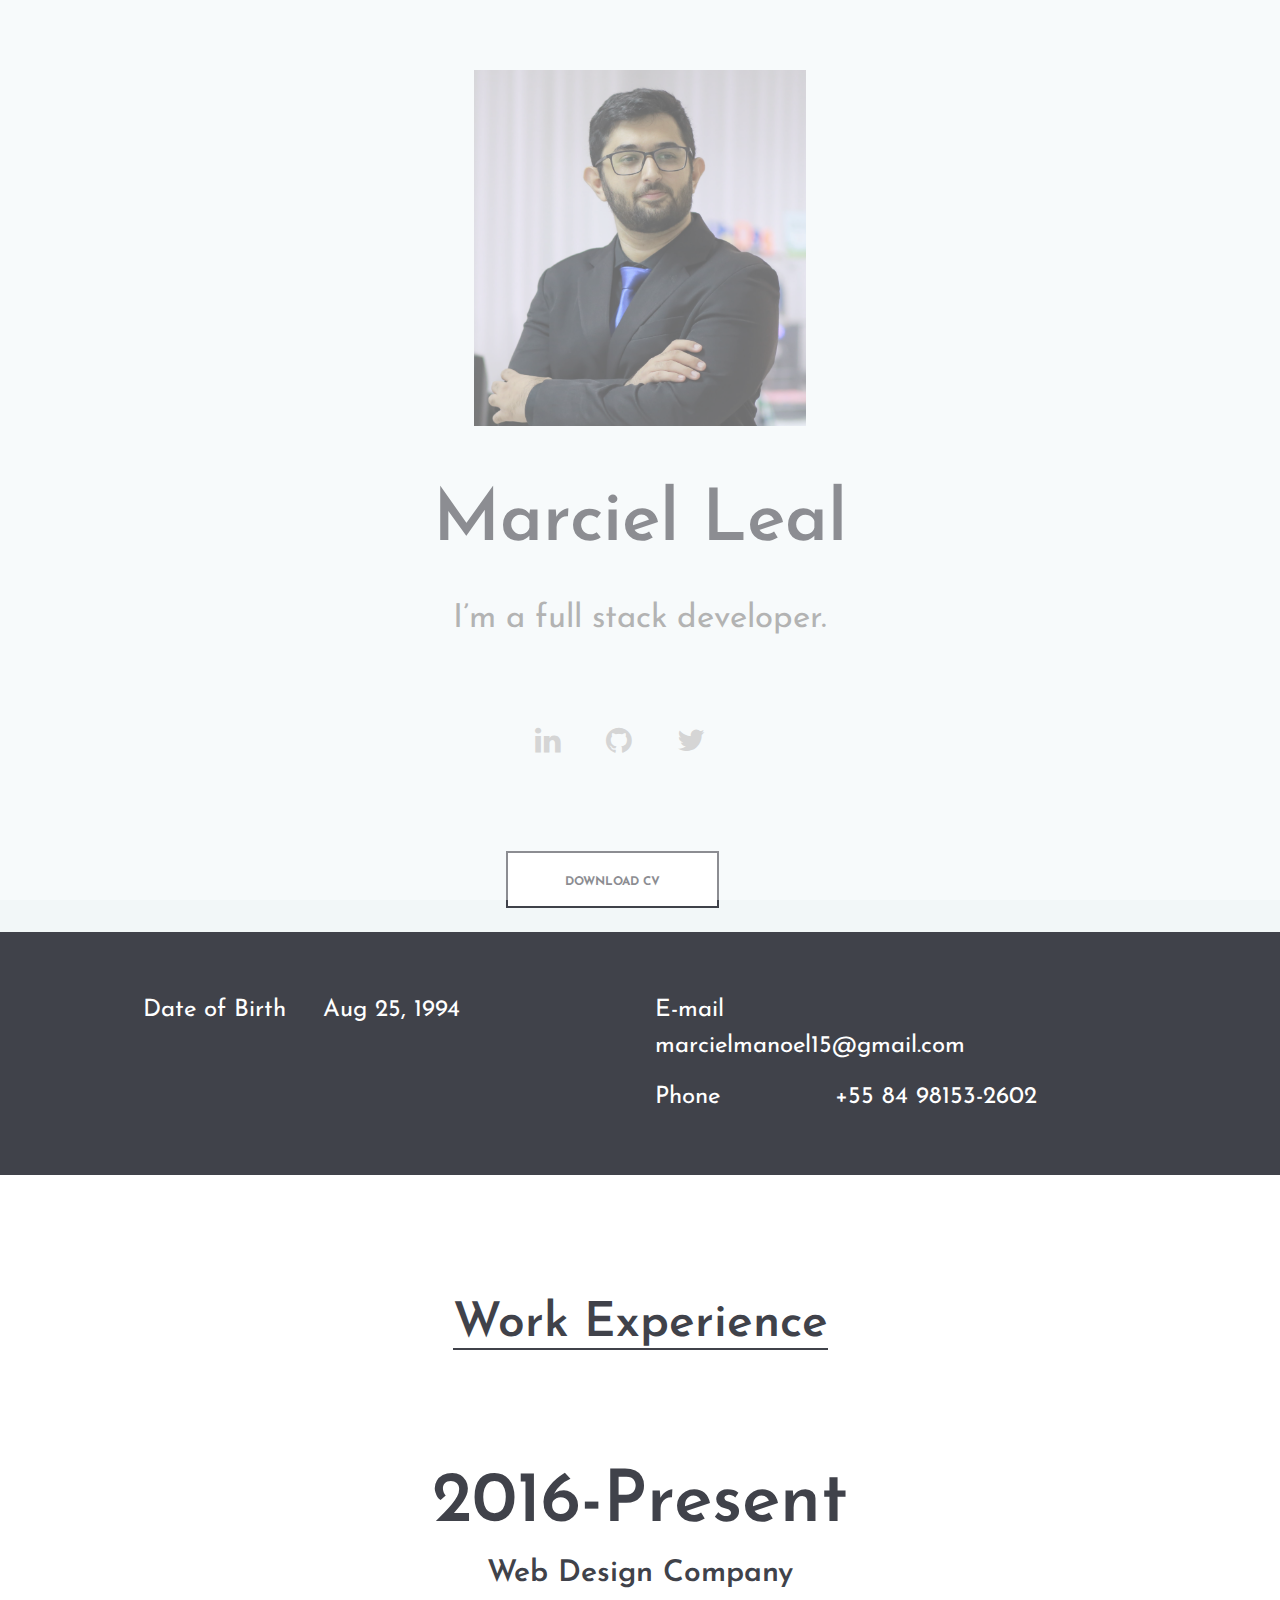
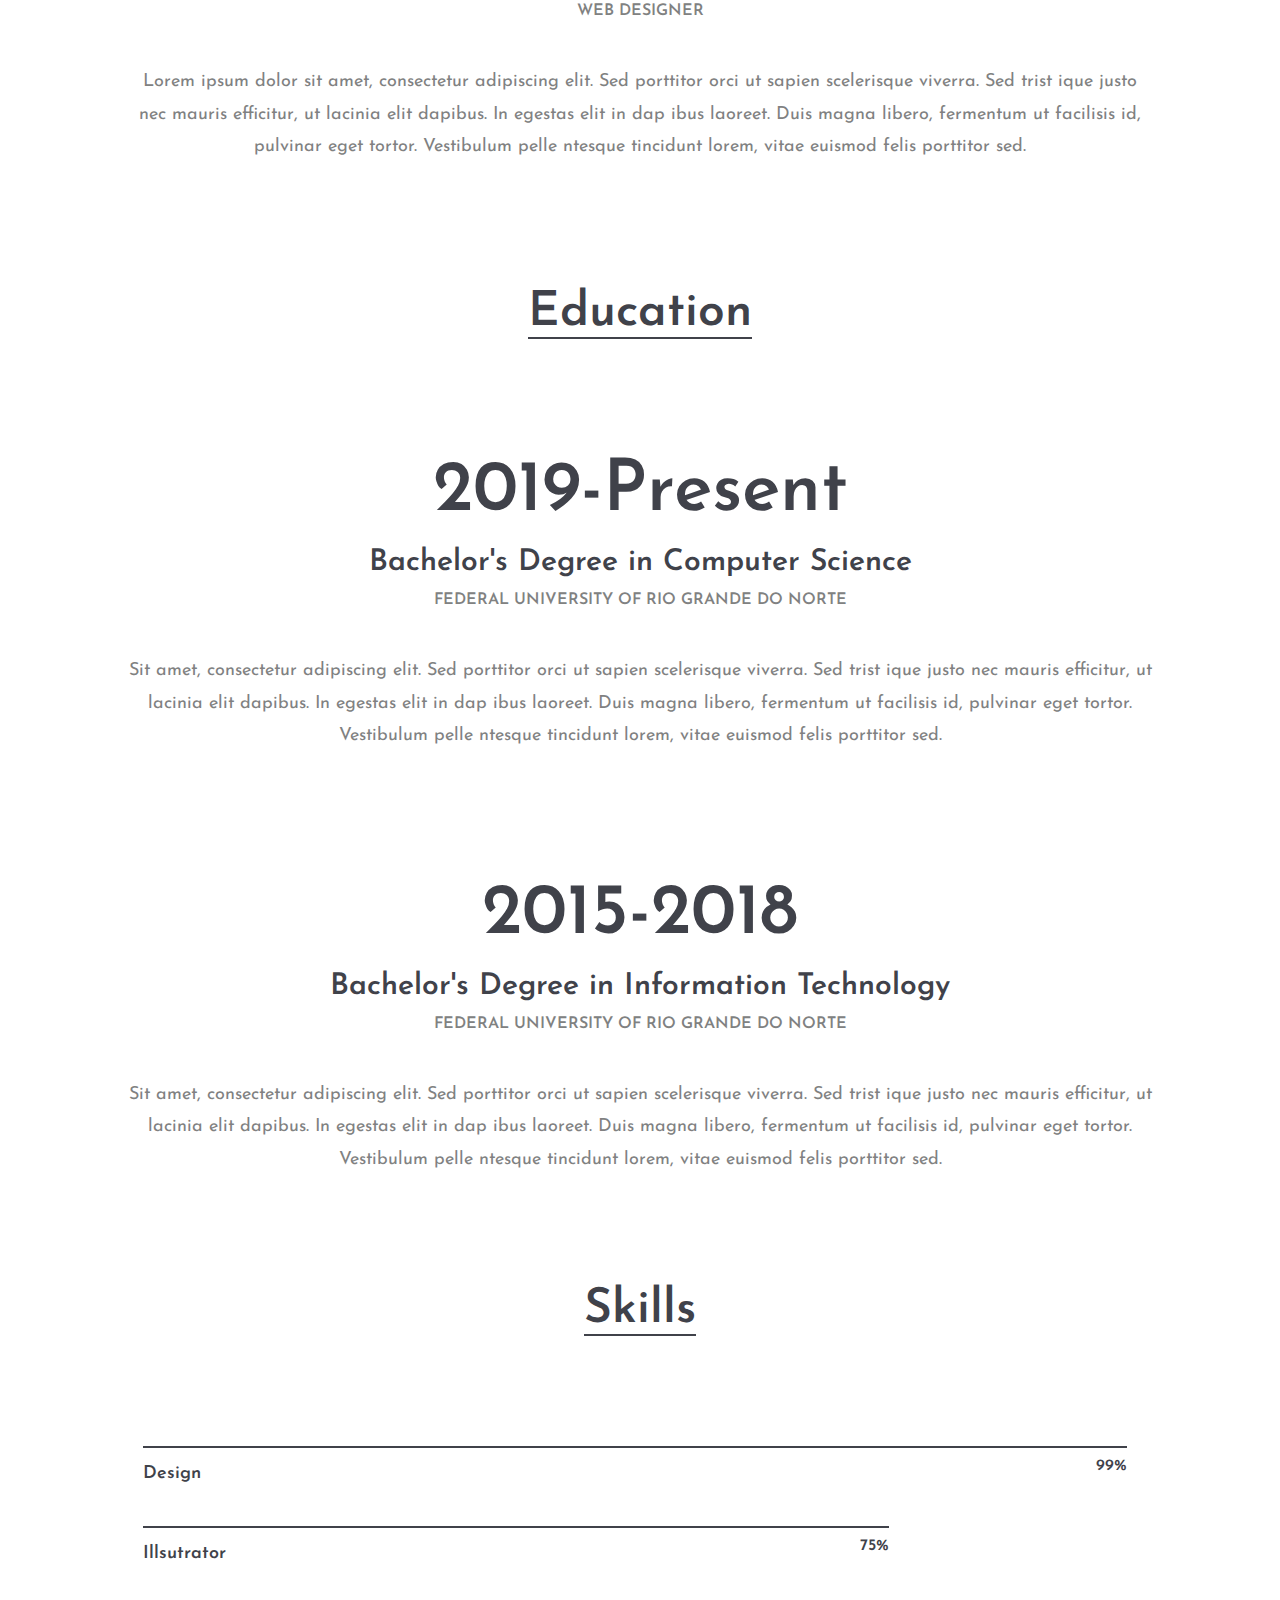
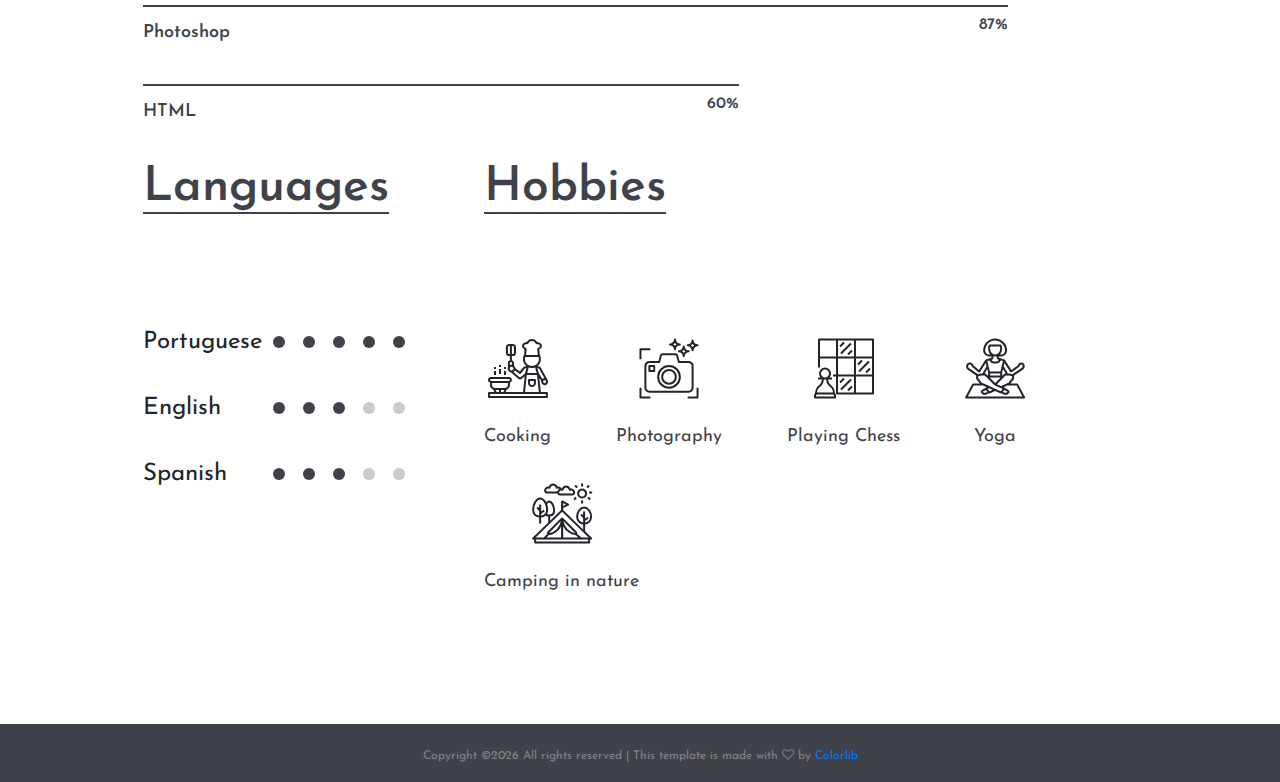
==== commit 9ca05cf1: "Change download and add education and experience" ====
--- a/index.html
+++ b/index.html
@@ -35,22 +35,19 @@
 	
 	<div class="home-five-style">
 		<!-- Header section start -->
-		<header class="header-section">
+		<!-- <header class="header-section">
 			<div class="container-fluid">
 				<div class="row">
 					<div class="col-md-5">
 						<div class="site-logo">
-							<!-- <h2><a href="#">Civic</a></h2>
-							<p>Enhance your online presence</p> -->
+							<h2><a href="#">Civic</a></h2>
+							<p>Enhance your online presence</p>
 						</div>
 					</div>
-					<div class="col-md-7 text-md-right header-buttons">
-						<a href="#" class="site-btn">Download CV</a>
-						<!-- <a href="#" class="site-btn">Discover me</a> -->
-					</div>
+					
 				</div>
 			</div>
-		</header>
+		</header> -->
 		<!-- Header section end -->
 
 		<!-- Hero section start -->
@@ -66,6 +63,10 @@
 					<a href=""><i class="fa fa-github"></i></a>				
 					<a href=""><i class="fa fa-twitter"></i></a>
 				</div>
+				<div class="col-md-7 text-md-right header-buttons">
+					<a href="#" class="site-btn">Download CV</a>
+				</div>
+				<br/>
 			</div>
 		</section>
 		<!-- Hero section end -->
@@ -79,16 +80,16 @@
 							<div class="col-md-6">
 								<div class="hero-info mb-4 mb-md-0">
 									<ul>
-										<li><span>Date of Birth</span>Aug 25, 1988</li>
-										<li><span>Address</span>Rosia Road 55, Gibraltar, UK</li>
+										<li><span>Date of Birth</span>Aug 25, 1994</li>
+										<!-- <li><span>Address</span>Rosia Road 55, Gibraltar, UK</li> -->
 									</ul>
 								</div>
 							</div>
 							<div class="col-md-6">
 								<div class="hero-info">
 									<ul>
-										<li><span>E-mail</span>mariawilliams@company.com</li>
-										<li><span>Phone </span>+43 5266 22 345</li>
+										<li><span>E-mail</span>marcielmanoel15@gmail.com</li>
+										<li><span>Phone </span>+55 84 98153-2602</li>
 									</ul>
 								</div>
 							</div>
@@ -114,12 +115,6 @@
 								<h4>Web Designer</h4>
 								<p>Lorem ipsum dolor sit amet, consectetur adipiscing elit. Sed porttitor orci ut sapien scelerisque viverra. Sed trist ique justo nec mauris efficitur, ut lacinia elit dapibus. In egestas elit in dap ibus laoreet. Duis magna libero, fermentum ut facilisis id, pulvinar eget tortor. Vestibulum pelle ntesque tincidunt lorem, vitae euismod felis porttitor sed. </p>
 							</li>
-							<li>
-								<h2>2014-2016</h2>
-								<h3>Web Design Company</h3>
-								<h4>Web Designer</h4>
-								<p>Sit amet, consectetur adipiscing elit. Sed porttitor orci ut sapien scelerisque viverra. Sed trist ique justo nec mauris efficitur, ut lacinia elit dapibus. In egestas elit in dap ibus laoreet. Duis magna libero, fermentum ut facilisis id, pulvinar eget tortor. Vestibulum pelle ntesque tincidunt lorem, vitae euismod felis porttitor sed. </p>
-							</li>
 						</ul>
 						<div class="spad">
 							<div class="section-title">
@@ -127,23 +122,23 @@
 							</div>
 							<ul class="resume-list">
 								<li>
-									<h2>2008</h2>
-									<h3>Ui/Ux Diploma</h3>
-									<h4>Design College California</h4>
+									<h2>2019-Present</h2>
+									<h3>Bachelor's Degree in Computer Science</h3>
+									<h4>Federal University of Rio Grande do Norte</h4>
 									<p>Sit amet, consectetur adipiscing elit. Sed porttitor orci ut sapien scelerisque viverra. Sed trist ique justo nec mauris efficitur, ut lacinia elit dapibus. In egestas elit in dap ibus laoreet. Duis magna libero, fermentum ut facilisis id, pulvinar eget tortor. Vestibulum pelle ntesque tincidunt lorem, vitae euismod felis porttitor sed. </p>
 								</li>
 								<li>
-									<h2>2006</h2>
-									<h3>Web design Diploma</h3>
-									<h4>Design College California</h4>
+									<h2>2015-2018</h2>
+									<h3>Bachelor's Degree in Information Technology</h3>
+									<h4>Federal University of Rio Grande do Norte</h4>
 									<p>Sit amet, consectetur adipiscing elit. Sed porttitor orci ut sapien scelerisque viverra. Sed trist ique justo nec mauris efficitur, ut lacinia elit dapibus. In egestas elit in dap ibus laoreet. Duis magna libero, fermentum ut facilisis id, pulvinar eget tortor. Vestibulum pelle ntesque tincidunt lorem, vitae euismod felis porttitor sed. </p>
 								</li>
+								
 							</ul>
 						</div>
-						<div class="section-title">
+						<!-- <div class="section-title">
 							<h2>References</h2>
 						</div>
-						<!-- review slider -->
 						<div class="review-slider owl-carousel">
 							<div class="single-review">
 								<div class="qut">“</div>
@@ -163,16 +158,16 @@
 								<h3>Robert G. Smith</h3>
 								<h4>Manager, Company</h4>
 							</div>
-						</div>
+						</div> -->
 					</div>
 					<div class="col-lg-10 col-xl-8 offset-lg-1 offset-xl-2 container-warp">
 						<!-- skill section start -->
-						<section class="skill-section spad">
+						<section class="skill-section">
 							<div class="section-title text-center">
 								<h2>Skills</h2>
 							</div>
 							<div class="row">
-								<div class="col-lg-6">
+								<!-- <div class="col-lg-6">
 									<div class="row">
 										<div class="col-md-6">
 											<div class="fact-box">
@@ -193,8 +188,8 @@
 											</div>
 										</div>
 									</div>
-								</div>
-								<div class="col-lg-6">
+								</div> -->
+								<div class="col-lg-12">
 									<div class="skills pt-5 pt-lg-0">
 										<div class="single-progress-item">
 											<div class="progress-bar-style" data-progress="99"></div>
@@ -213,7 +208,7 @@
 											<p>HTML</p>
 										</div>
 									</div>
-									<div class="row">
+									<!-- <div class="row">
 										<div class="col-md-6">
 											<div class="circle-progress">
 												<div id="progress1" class="prog-circle"></div>
@@ -238,7 +233,7 @@
 												</div>			
 											</div>
 										</div>
-									</div>
+									</div> -->
 								</div>
 							</div>
 						</section>
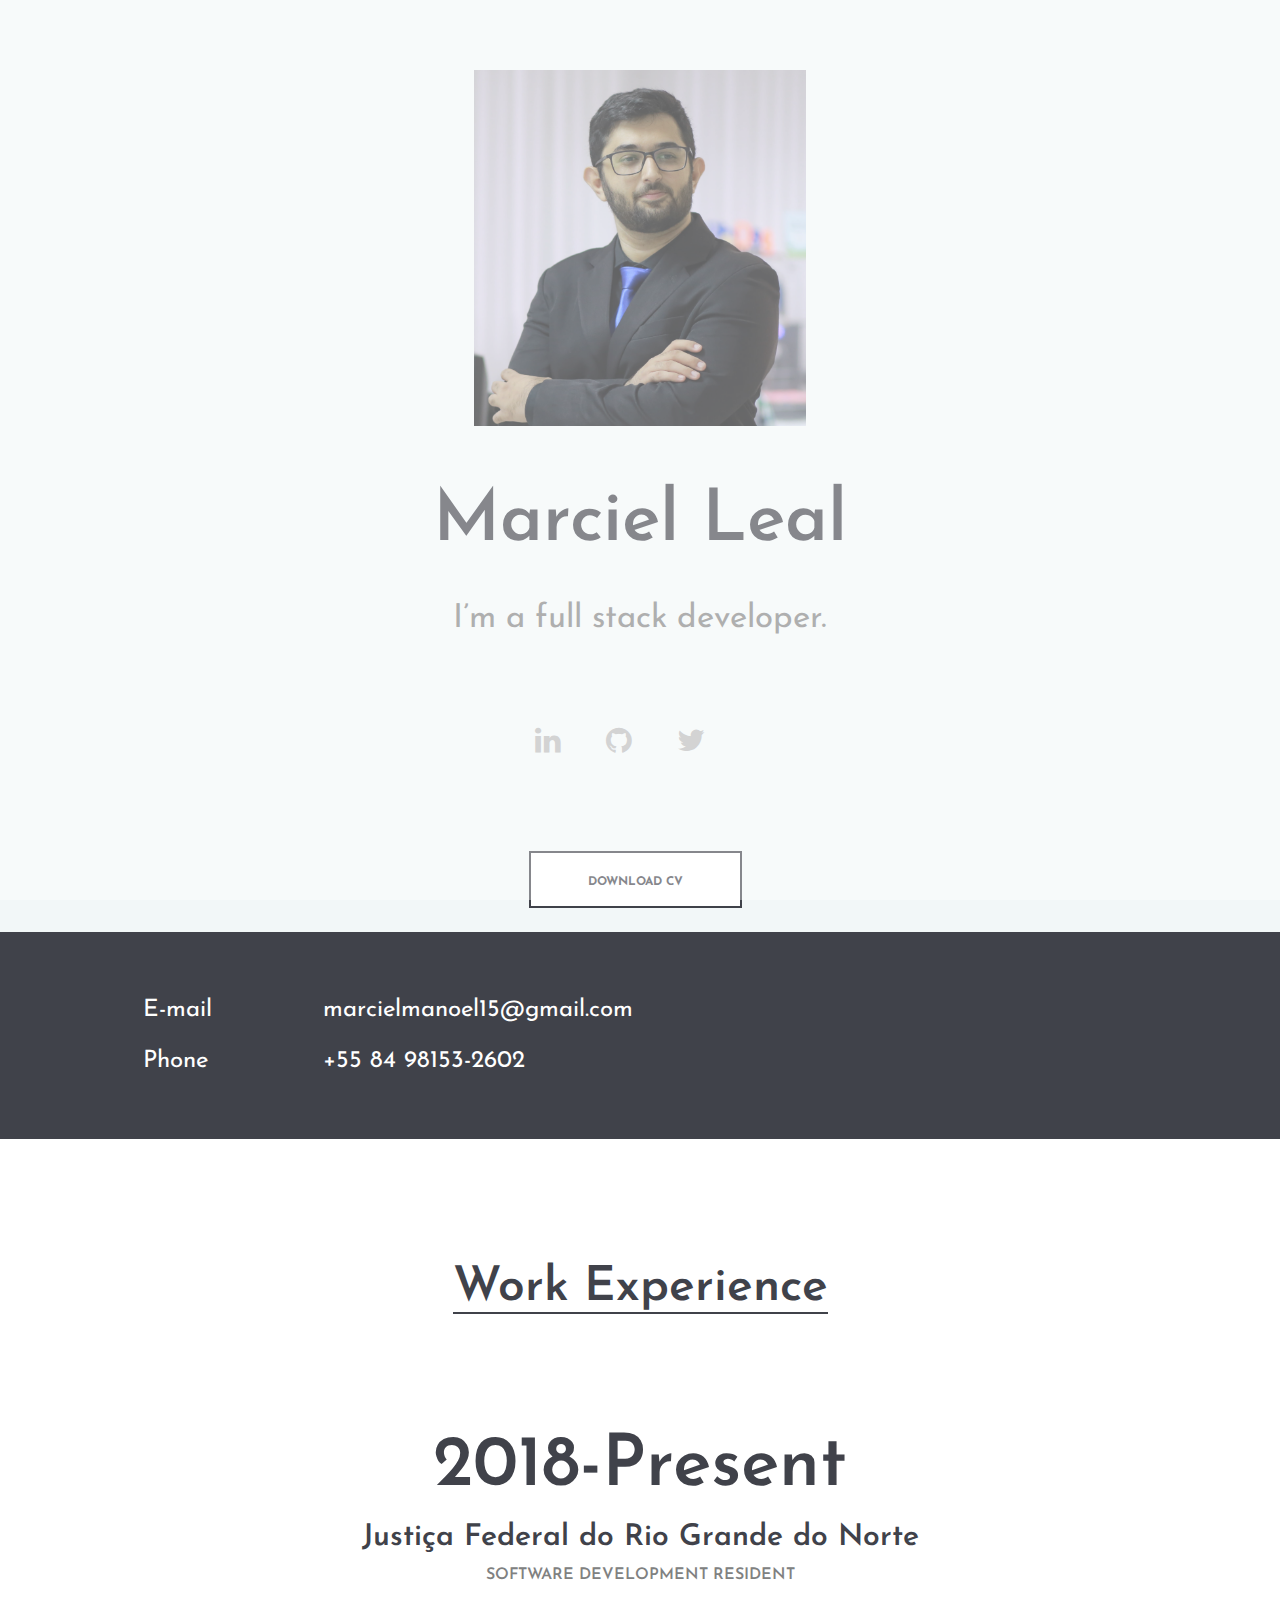
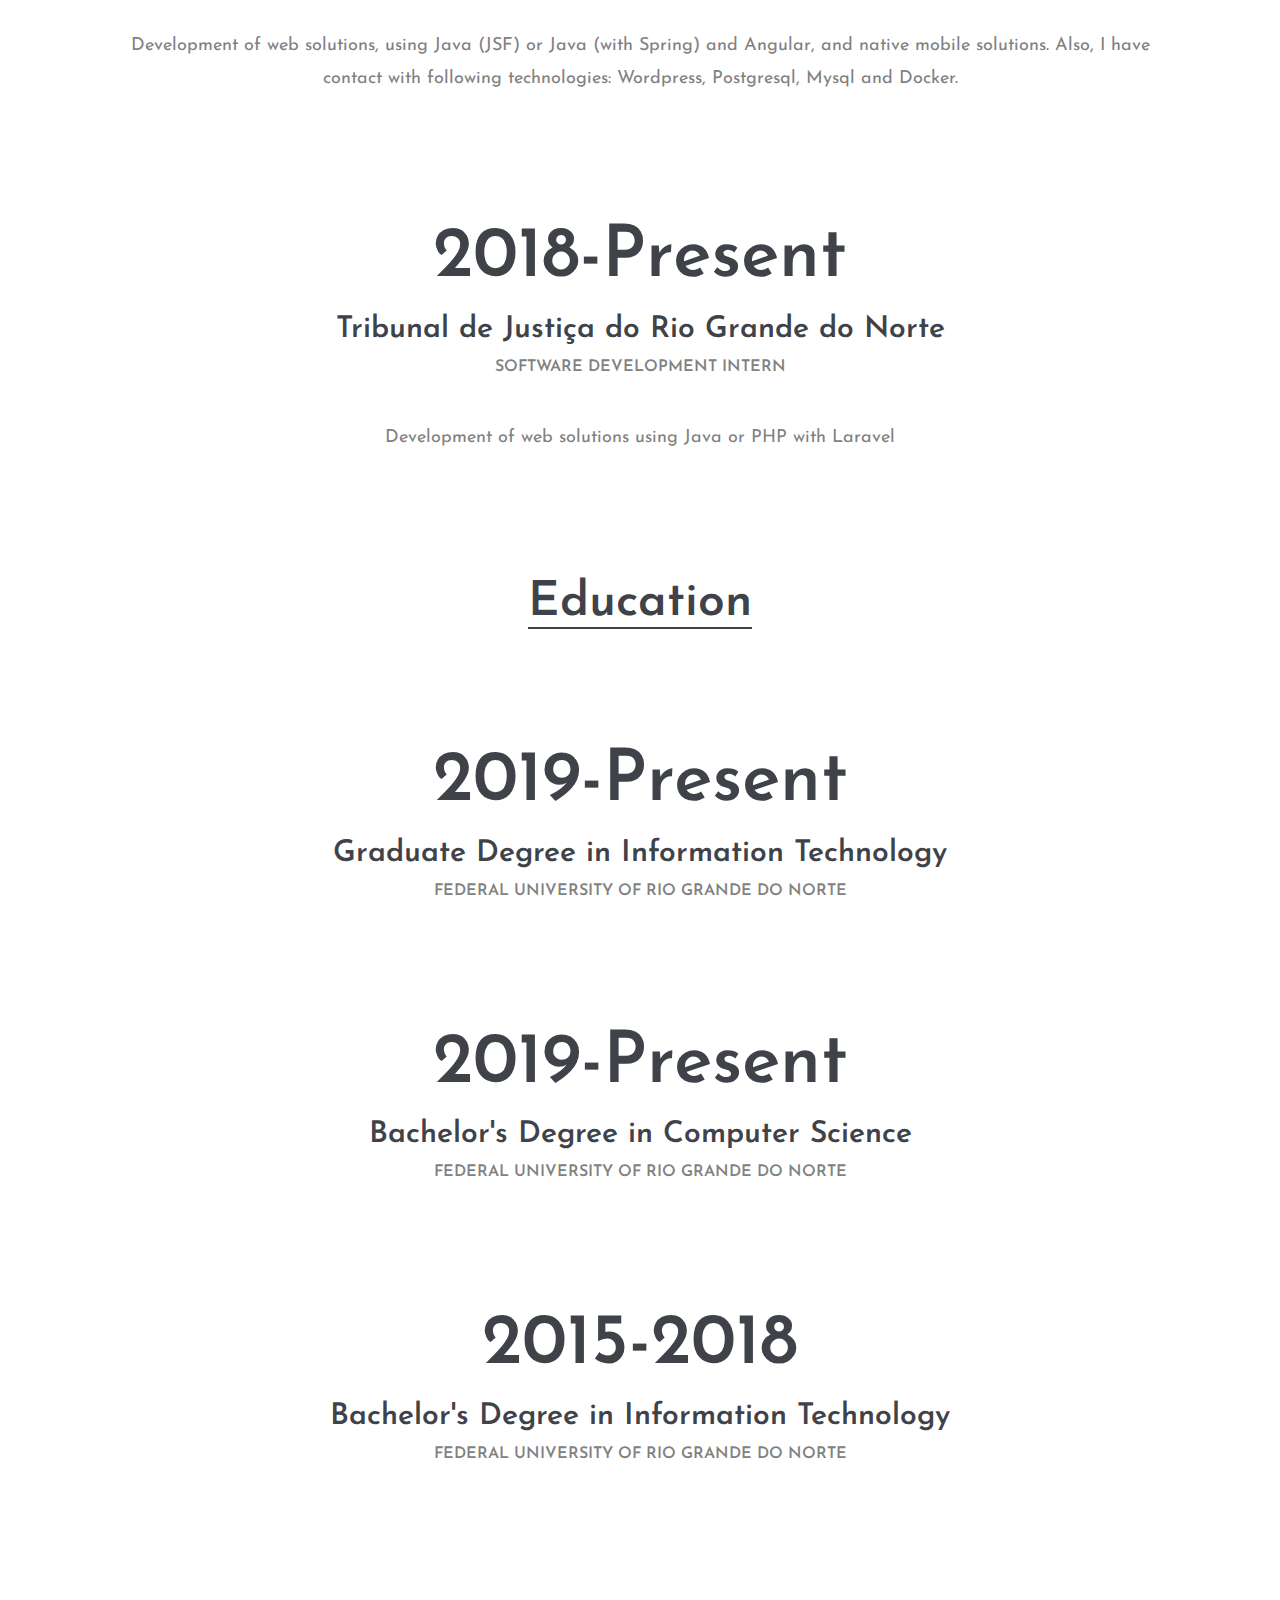
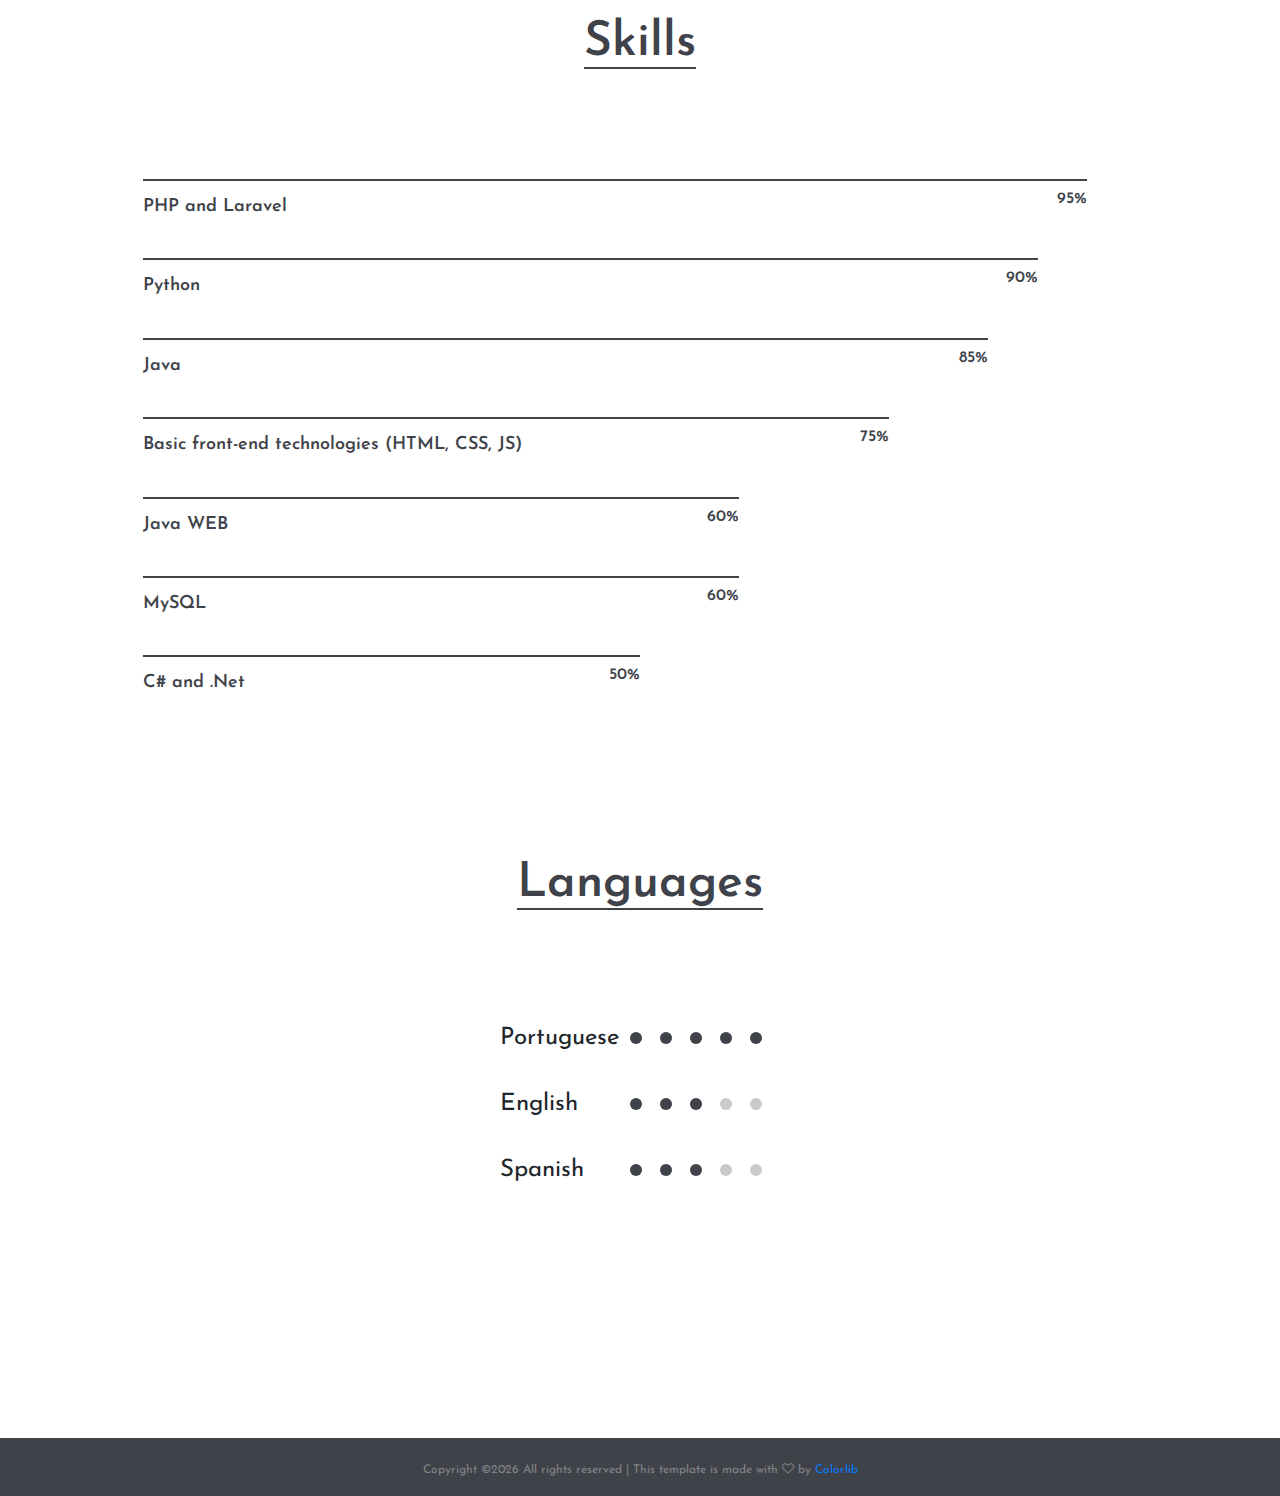
==== commit 711eafcc: "erase all commented code and remove hobbies section" ====
--- a/index.html
+++ b/index.html
@@ -15,17 +15,12 @@
 	<!-- Stylesheets -->
 	<link rel="stylesheet" href="css/bootstrap.min.css"/>
 	<link rel="stylesheet" href="css/font-awesome.min.css"/>
-	<link rel="stylesheet" href="css/flaticon.css"/>
-	<link rel="stylesheet" href="css/owl.carousel.css"/>
-	<link rel="stylesheet" href="css/magnific-popup.css"/>
 	<link rel="stylesheet" href="css/style.css"/>
-
 
 	<!--[if lt IE 9]>
 	  <script src="https://oss.maxcdn.com/html5shiv/3.7.2/html5shiv.min.js"></script>
 	  <script src="https://oss.maxcdn.com/respond/1.4.2/respond.min.js"></script>
 	<![endif]-->
-
 </head>
 <body>
 	<!-- Page Preloder -->
@@ -34,23 +29,6 @@
 	</div>
 	
 	<div class="home-five-style">
-		<!-- Header section start -->
-		<!-- <header class="header-section">
-			<div class="container-fluid">
-				<div class="row">
-					<div class="col-md-5">
-						<div class="site-logo">
-							<h2><a href="#">Civic</a></h2>
-							<p>Enhance your online presence</p>
-						</div>
-					</div>
-					
-				</div>
-			</div>
-		</header> -->
-		<!-- Header section end -->
-
-		<!-- Hero section start -->
 		<section class="hero-section">
 			<div class="container-fluid text-center">
 				<img src="img/photo.jpg" alt="" height="356" width="332">
@@ -59,11 +37,11 @@
 					<p>I’m a full stack developer.</p>
 				</div>
 				<div class="social-links">
-					<a href=""><i class="fa fa-linkedin"></i></a>
-					<a href=""><i class="fa fa-github"></i></a>				
-					<a href=""><i class="fa fa-twitter"></i></a>
+					<a href="https://linkedin.com/in/marcielleal"><i class="fa fa-linkedin"></i></a>
+					<a href="https://github.com/marcielleal"><i class="fa fa-github"></i></a>				
+					<a href="https://twitter.com/marcielmleal"><i class="fa fa-twitter"></i></a>
 				</div>
-				<div class="col-md-7 text-md-right header-buttons">
+				<div class="col-md-12 text-md-center header-buttons">
 					<a href="#" class="site-btn">Download CV</a>
 				</div>
 				<br/>
@@ -75,24 +53,12 @@
 		<div class="info-section">
 			<div class="container-fluid">
 				<div class="row">
-					<div class="col-xl-8 offset-xl-2 container-warp">
-						<div class="row">
-							<div class="col-md-6">
-								<div class="hero-info mb-4 mb-md-0">
-									<ul>
-										<li><span>Date of Birth</span>Aug 25, 1994</li>
-										<!-- <li><span>Address</span>Rosia Road 55, Gibraltar, UK</li> -->
-									</ul>
-								</div>
-							</div>
-							<div class="col-md-6">
-								<div class="hero-info">
-									<ul>
-										<li><span>E-mail</span>marcielmanoel15@gmail.com</li>
-										<li><span>Phone </span>+55 84 98153-2602</li>
-									</ul>
-								</div>
-							</div>
+					<div class="col-xl-8 offset-xl-4 container-warp">
+						<div class="hero-info">
+							<ul>
+								<li><span>E-mail</span>marcielmanoel15@gmail.com</li>
+								<li><span>Phone </span>+55 84 98153-2602</li>
+							</ul>
 						</div>
 					</div>
 				</div>
@@ -110,10 +76,16 @@
 						</div>
 						<ul class="resume-list">
 							<li>
-								<h2>2016-Present</h2>
-								<h3>Web Design Company</h3>
-								<h4>Web Designer</h4>
-								<p>Lorem ipsum dolor sit amet, consectetur adipiscing elit. Sed porttitor orci ut sapien scelerisque viverra. Sed trist ique justo nec mauris efficitur, ut lacinia elit dapibus. In egestas elit in dap ibus laoreet. Duis magna libero, fermentum ut facilisis id, pulvinar eget tortor. Vestibulum pelle ntesque tincidunt lorem, vitae euismod felis porttitor sed. </p>
+								<h2>2018-Present</h2>
+								<h3>Justiça Federal do Rio Grande do Norte</h3>
+								<h4>Software development resident</h4>
+								<p>Development of web solutions, using Java (JSF) or Java (with Spring) and Angular, and native mobile solutions. Also, I have contact with following technologies: Wordpress, Postgresql, Mysql and Docker.</p>
+							</li>
+							<li>
+								<h2>2018-Present</h2>
+								<h3>Tribunal de Justiça do Rio Grande do Norte</h3>
+								<h4>Software development intern</h4>
+								<p>Development of web solutions using Java or PHP with Laravel</p>
 							</li>
 						</ul>
 						<div class="spad">
@@ -123,42 +95,25 @@
 							<ul class="resume-list">
 								<li>
 									<h2>2019-Present</h2>
+									<h3>Graduate Degree in Information Technology</h3>
+									<h4>Federal University of Rio Grande do Norte</h4>
+									<!-- <p>Sit amet, consectetur adipiscing elit. Sed porttitor orci ut sapien scelerisque viverra. Sed trist ique justo nec mauris efficitur, ut lacinia elit dapibus. In egestas elit in dap ibus laoreet. Duis magna libero, fermentum ut facilisis id, pulvinar eget tortor. Vestibulum pelle ntesque tincidunt lorem, vitae euismod felis porttitor sed. </p> -->
+								</li>
+								<li>
+									<h2>2019-Present</h2>
 									<h3>Bachelor's Degree in Computer Science</h3>
 									<h4>Federal University of Rio Grande do Norte</h4>
-									<p>Sit amet, consectetur adipiscing elit. Sed porttitor orci ut sapien scelerisque viverra. Sed trist ique justo nec mauris efficitur, ut lacinia elit dapibus. In egestas elit in dap ibus laoreet. Duis magna libero, fermentum ut facilisis id, pulvinar eget tortor. Vestibulum pelle ntesque tincidunt lorem, vitae euismod felis porttitor sed. </p>
+									<!-- <p>Sit amet, consectetur adipiscing elit. Sed porttitor orci ut sapien scelerisque viverra. Sed trist ique justo nec mauris efficitur, ut lacinia elit dapibus. In egestas elit in dap ibus laoreet. Duis magna libero, fermentum ut facilisis id, pulvinar eget tortor. Vestibulum pelle ntesque tincidunt lorem, vitae euismod felis porttitor sed. </p> -->
 								</li>
 								<li>
 									<h2>2015-2018</h2>
 									<h3>Bachelor's Degree in Information Technology</h3>
 									<h4>Federal University of Rio Grande do Norte</h4>
-									<p>Sit amet, consectetur adipiscing elit. Sed porttitor orci ut sapien scelerisque viverra. Sed trist ique justo nec mauris efficitur, ut lacinia elit dapibus. In egestas elit in dap ibus laoreet. Duis magna libero, fermentum ut facilisis id, pulvinar eget tortor. Vestibulum pelle ntesque tincidunt lorem, vitae euismod felis porttitor sed. </p>
+									<!-- <p>Sit amet, consectetur adipiscing elit. Sed porttitor orci ut sapien scelerisque viverra. Sed trist ique justo nec mauris efficitur, ut lacinia elit dapibus. In egestas elit in dap ibus laoreet. Duis magna libero, fermentum ut facilisis id, pulvinar eget tortor. Vestibulum pelle ntesque tincidunt lorem, vitae euismod felis porttitor sed. </p> -->
 								</li>
 								
 							</ul>
 						</div>
-						<!-- <div class="section-title">
-							<h2>References</h2>
-						</div>
-						<div class="review-slider owl-carousel">
-							<div class="single-review">
-								<div class="qut">“</div>
-								<p>Sit amet, consectetur adipiscing elit. Sed porttitor orci ut sapien scelerisque viverra. Sed trist ique justo nec mauris efficitur, ut lacinia elit dapibus. In egestas elit in dap ibus laoreet. Duis magna libero, fermentum ut facilisis id, pulvinar eget tortor. Vestibulum pelle ntesque tincidunt lorem, vitae euismod felis porttitor sed. </p>
-								<h3>Robert G. Smith</h3>
-								<h4>Manager, Company</h4>
-							</div>
-							<div class="single-review">
-								<div class="qut">“</div>
-								<p>Sit amet, consectetur adipiscing elit. Sed porttitor orci ut sapien scelerisque viverra. Sed trist ique justo nec mauris efficitur, ut lacinia elit dapibus. In egestas elit in dap ibus laoreet. Duis magna libero, fermentum ut facilisis id, pulvinar eget tortor. Vestibulum pelle ntesque tincidunt lorem, vitae euismod felis porttitor sed. </p>
-								<h3>Robert G. Smith</h3>
-								<h4>Manager, Company</h4>
-							</div>
-							<div class="single-review">
-								<div class="qut">“</div>
-								<p>Sit amet, consectetur adipiscing elit. Sed porttitor orci ut sapien scelerisque viverra. Sed trist ique justo nec mauris efficitur, ut lacinia elit dapibus. In egestas elit in dap ibus laoreet. Duis magna libero, fermentum ut facilisis id, pulvinar eget tortor. Vestibulum pelle ntesque tincidunt lorem, vitae euismod felis porttitor sed. </p>
-								<h3>Robert G. Smith</h3>
-								<h4>Manager, Company</h4>
-							</div>
-						</div> -->
 					</div>
 					<div class="col-lg-10 col-xl-8 offset-lg-1 offset-xl-2 container-warp">
 						<!-- skill section start -->
@@ -167,81 +122,47 @@
 								<h2>Skills</h2>
 							</div>
 							<div class="row">
-								<!-- <div class="col-lg-6">
-									<div class="row">
-										<div class="col-md-6">
-											<div class="fact-box">
-												<div class="fact-content">
-													<img src="img/icon/1-w.png" alt="">
-													<h2>14</h2>
-													<p>Years of Experience</p>
-												</div>
-											</div>
-										</div>
-										<div class="col-md-6">
-											<div class="fact-box">
-												<div class="fact-content">
-													<img src="img/icon/2-w.png" alt="">
-													<h2>9</h2>
-													<p>Awards Won</p>
-												</div>
-											</div>
-										</div>
-									</div>
-								</div> -->
 								<div class="col-lg-12">
 									<div class="skills pt-5 pt-lg-0">
 										<div class="single-progress-item">
-											<div class="progress-bar-style" data-progress="99"></div>
-											<p>Design</p>
+											<div class="progress-bar-style" data-progress="95"></div>
+											<p>PHP and Laravel</p>
+										</div>
+										<div class="single-progress-item">
+											<div class="progress-bar-style" data-progress="90"></div>
+											<p>Python</p>
+										</div>
+										<div class="single-progress-item">
+											<div class="progress-bar-style" data-progress="85"></div>
+											<p>Java</p>
 										</div>
 										<div class="single-progress-item">
 											<div class="progress-bar-style" data-progress="75"></div>
-											<p>Illsutrator</p>
-										</div>
-										<div class="single-progress-item">
-											<div class="progress-bar-style" data-progress="87"></div>
-											<p>Photoshop</p>
+											<p>Basic front-end technologies (HTML, CSS, JS)</p>
 										</div>
 										<div class="single-progress-item">
 											<div class="progress-bar-style" data-progress="60"></div>
-											<p>HTML</p>
+											<p>Java WEB</p>
 										</div>
+										<div class="single-progress-item">
+											<div class="progress-bar-style" data-progress="60"></div>
+											<p>MySQL</p>
+										</div>
+										<div class="single-progress-item">
+											<div class="progress-bar-style" data-progress="50"></div>
+											<p>C# and .Net</p>
+										</div>
+										
 									</div>
-									<!-- <div class="row">
-										<div class="col-md-6">
-											<div class="circle-progress">
-												<div id="progress1" class="prog-circle"></div>
-												<div class="progress-info">
-													<h2>75%</h2>
-												</div>
-												<div class="prog-title">
-													<h3>Inspiration</h3>
-													<p>Etiam nec odio vestibulum est.</p>
-												</div>			
-											</div>
-										</div>
-										<div class="col-md-6">
-											<div class="circle-progress">
-												<div id="progress2" class="prog-circle"></div>
-												<div class="progress-info">
-													<h2>83%</h2>
-												</div>
-												<div class="prog-title">
-													<h3>Inspiration</h3>
-													<p>Etiam nec odio vestibulum est.</p>
-												</div>			
-											</div>
-										</div>
-									</div> -->
 								</div>
 							</div>
 						</section>
 						<!-- skill section end -->
 						<div class="footer-top-section">
 							<div class="row">
-								<div class="col-xl-4">
-									<div class="section-title">
+								<div class="col-xl-12">
+									<div class="spad">
+									<div class="section-title text-center">
 										<h2>Languages</h2>
 									</div>
 									<ul class="language-progress">
@@ -250,32 +171,6 @@
 										<li>Spanish <div class="lan-prog" data-lanprogesss="3"></div></li>
 									</ul>
 								</div>
-								<div class="col-xl-8 pt-5 pt-lg-0">
-									<div class="section-title">
-										<h2>Hobbies</h2>
-									</div>
-									<div class="icon-box-area">
-										<div class="icon-box">
-											<i class="flaticon-032-cooking"></i>
-											<p>Cooking</p>
-										</div>
-										<div class="icon-box">
-											<i class="flaticon-015-photo-camera"></i>
-											<p>Photography</p>
-										</div>
-										<div class="icon-box">
-											<i class="flaticon-013-chess-1"></i>
-											<p>Playing Chess</p>
-										</div>
-										<div class="icon-box">
-											<i class="flaticon-001-yoga"></i>
-											<p>Yoga</p>
-										</div>
-										<div class="icon-box">
-											<i class="flaticon-035-tent"></i>
-											<p>Camping in nature</p>
-										</div>
-									</div>
 								</div>
 							</div>
 						</div>
@@ -291,19 +186,14 @@
 			<div class="copyright"><!-- Link back to Colorlib can't be removed. Template is licensed under CC BY 3.0. -->
 Copyright &copy;<script>document.write(new Date().getFullYear());</script> All rights reserved | This template is made with <i class="fa fa-heart-o" aria-hidden="true"></i> by <a href="https://colorlib.com" target="_blank">Colorlib</a>
 <!-- Link back to Colorlib can't be removed. Template is licensed under CC BY 3.0. -->
-</div>
+			</div>
 		</div>
 	</footer>
 	<!-- Footer section end -->
-
-		
-
 	<!--====== Javascripts & Jquery ======-->
 	<script src="js/jquery-2.1.4.min.js"></script>
 	<script src="js/bootstrap.min.js"></script>
 	<script src="js/owl.carousel.min.js"></script>
-	<script src="js/magnific-popup.min.js"></script>
-	<script src="js/circle-progress.min.js"></script>
 	<script src="js/main.js"></script>
 </body>
 </html>
--- a/css/style.css
+++ b/css/style.css
@@ -309,6 +309,7 @@
 .language-progress {
 	max-width: 280px;
 	list-style: none;
+	margin: 0 auto;
 }
 
 .language-progress li {
